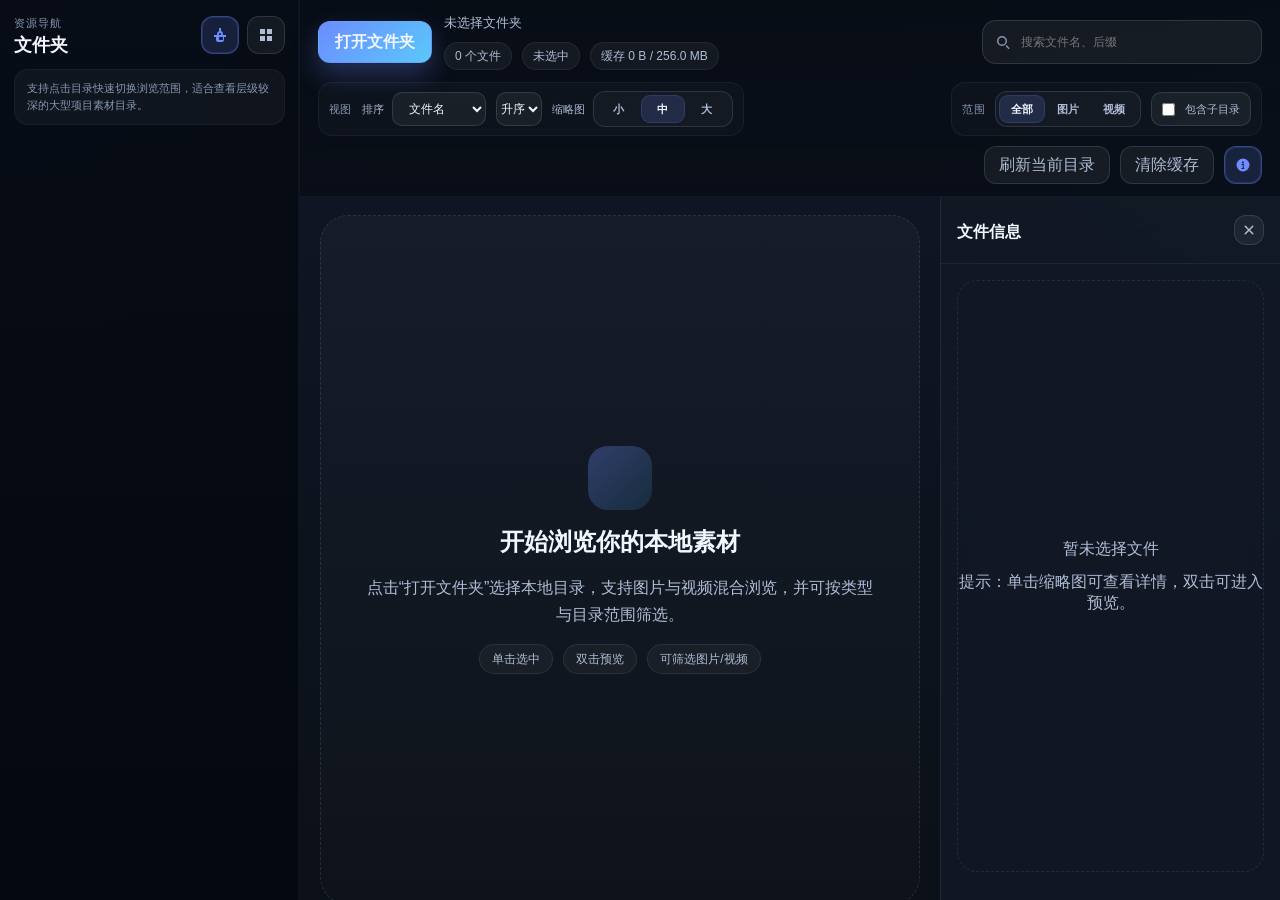
==== index.html @ 0aaeb7b2 "Initial commit: Gallery Viewer - Local media browser A browser-based local gallery viewer for images" ====
<!doctype html>
<html lang="zh-CN">
  <head>
    <meta charset="UTF-8" />
    <meta name="viewport" content="width=device-width, initial-scale=1.0" />
    <title>相册浏览器</title>
    <link rel="stylesheet" href="js/vendor/xgplayer/dist/index.min.css" />
    <link rel="stylesheet" href="css/style.css" />
  </head>
  <body>
    <div class="app-shell">
      <aside id="sidebar">
        <div class="sidebar-header">
          <div>
            <p class="eyebrow">资源导航</p>
            <h1 class="sidebar-title">文件夹</h1>
          </div>
          <div class="view-toggle" role="group" aria-label="目录视图">
            <button
              id="treeViewBtn"
              class="btn-icon active"
              type="button"
              title="树形视图"
              aria-label="树形视图"
            >
              <span class="icon-tree" aria-hidden="true"></span>
            </button>
            <button
              id="flatViewBtn"
              class="btn-icon"
              type="button"
              title="平铺视图"
              aria-label="平铺视图"
            >
              <span class="icon-grid" aria-hidden="true"></span>
            </button>
          </div>
        </div>
        <div class="sidebar-hint">
          支持点击目录快速切换浏览范围，适合查看层级较深的大型项目素材目录。
        </div>
        <div id="folderList"></div>
      </aside>

      <main id="main">
        <header class="topbar">
          <div class="toolbar-main">
            <button id="openBtn" class="btn-primary" type="button">
              打开文件夹
            </button>
            <div class="path-meta">
              <div id="pathDisplay" class="breadcrumb">未选择文件夹</div>
              <div class="toolbar-stats">
                <span class="stat-pill" id="fileCount">0 个文件</span>
                <span class="stat-pill" id="selectionStatus">未选中</span>
                <span class="stat-pill" id="cacheStatus" title="缩略图缓存占用"
                  >缓存 0 MB / 256 MB</span
                >
              </div>
            </div>
            <label class="search-field" for="searchInput">
              <span class="search-icon" aria-hidden="true"></span>
              <input
                type="text"
                id="searchInput"
                placeholder="搜索文件名、后缀"
              />
            </label>
          </div>

          <div id="settingsRow" class="toolbar-settings">
            <div class="settings-group">
              <span class="group-label">视图</span>
              <label class="field-inline"
                >排序
                <select id="sortSelect">
                  <option value="name">文件名</option>
                  <option value="date">修改日期</option>
                  <option value="size">文件大小</option>
                  <option value="type">文件类型</option>
                </select>
              </label>
              <select id="sortOrder" aria-label="排序方向">
                <option value="asc">升序</option>
                <option value="desc">降序</option>
              </select>
              <div class="field-inline">
                <span>缩略图</span>
                <div
                  class="segmented"
                  id="thumbPresetGroup"
                  role="group"
                  aria-label="缩略图大小"
                >
                  <button
                    type="button"
                    class="segmented-btn"
                    data-thumb-preset="small"
                  >
                    小
                  </button>
                  <button
                    type="button"
                    class="segmented-btn active"
                    data-thumb-preset="medium"
                  >
                    中
                  </button>
                  <button
                    type="button"
                    class="segmented-btn"
                    data-thumb-preset="large"
                  >
                    大
                  </button>
                </div>
              </div>
            </div>

            <div class="settings-group">
              <span class="group-label">范围</span>
              <div
                class="segmented"
                id="typeFilterGroup"
                role="group"
                aria-label="媒体类型"
              >
                <button
                  type="button"
                  class="segmented-btn active"
                  data-type-filter="all"
                >
                  全部
                </button>
                <button
                  type="button"
                  class="segmented-btn"
                  data-type-filter="image"
                >
                  图片
                </button>
                <button
                  type="button"
                  class="segmented-btn"
                  data-type-filter="video"
                >
                  视频
                </button>
              </div>
              <label class="toggle-field" for="includeSubfolders">
                <input type="checkbox" id="includeSubfolders" />
                <span>包含子目录</span>
              </label>
            </div>

            <div class="settings-actions">
              <button id="refreshFolderBtn" class="btn-secondary" type="button">
                刷新当前目录
              </button>
              <button id="clearCacheBtn" class="btn-secondary" type="button">
                清除缓存
              </button>
              <button
                id="toggleDetailBtn"
                class="btn-icon active"
                type="button"
                title="显示文件详情"
                aria-label="显示文件详情"
              >
                <span class="icon-info" aria-hidden="true"></span>
              </button>
            </div>
          </div>
        </header>

        <section id="contentArea">
          <div id="galleryWrap">
            <div id="emptyState">
              <div class="empty-icon" aria-hidden="true"></div>
              <h2>开始浏览你的本地素材</h2>
              <p>
                点击“打开文件夹”选择本地目录，支持图片与视频混合浏览，并可按类型与目录范围筛选。
              </p>
              <div class="empty-tips">
                <span class="tip-chip">单击选中</span>
                <span class="tip-chip">双击预览</span>
                <span class="tip-chip">可筛选图片/视频</span>
              </div>
            </div>
            <div id="gallery"></div>
          </div>

          <aside id="detailPanel" class="open">
            <div class="detail-header">
              <div>
                <span class="detail-title">文件信息</span>
              </div>
              <button
                id="detailCloseBtn"
                class="btn-icon btn-icon-sm"
                type="button"
                aria-label="关闭详情面板"
              >
                <span class="icon-close" aria-hidden="true"></span>
              </button>
            </div>
            <div id="detailContent"></div>
          </aside>
        </section>
      </main>
    </div>

    <div id="modal">
      <button
        class="modal-close"
        id="modalClose"
        type="button"
        aria-label="关闭预览"
      >
        <span class="icon-close" aria-hidden="true"></span>
      </button>
      <button
        class="modal-nav"
        id="modalPrev"
        type="button"
        aria-label="上一项"
      >
        <span class="icon-arrow-left" aria-hidden="true"></span>
      </button>
      <button
        class="modal-nav"
        id="modalNext"
        type="button"
        aria-label="下一项"
      >
        <span class="icon-arrow-right" aria-hidden="true"></span>
      </button>
      <img id="modalMedia" alt="" />
      <div id="modalVideo" class="xgplayer-host"></div>
      <div class="modal-info" id="modalInfo"></div>
    </div>

    <div id="loadingOverlay">
      <div class="loading-spinner"></div>
      <span id="loadingLabel">正在加载文件...</span>
    </div>
    <div id="toast"></div>

    <script src="js/vendor/exif.js"></script>
    <script src="js/vendor/xgplayer/dist/index.min.js"></script>
    <script src="js/app.js"></script>
  </body>
</html>
---- js/vendor/xgplayer/dist/index.min.css ----
@charset "UTF-8";.xgplayer-fullscreen-parent{position:fixed;left:0;top:0;width:100%;height:100%;z-index:9999}.xgplayer-fullscreen-parent .xgplayer.xgplayer-is-cssfullscreen,.xgplayer-fullscreen-parent .xgplayer.xgplayer-is-fullscreen{z-index:10;position:absolute}.xgplayer-rotate-parent{position:fixed;top:0;left:100%;bottom:0;right:0;width:100vh;height:100vw;z-index:9999;transform-origin:top left;transform:rotate(90deg)}.xgplayer-rotate-parent .xgplayer.xgplayer-rotate-fullscreen{position:absolute;top:0;left:0;z-index:10;margin:0;padding:0;width:100%;height:100%;transform:rotate(0)}.xgplayer-rotate-parent .xgplayer-mobile video{z-index:-1}.xgplayer{position:relative;width:100%;height:100%;overflow:hidden;font-family:PingFang SC,Helvetica Neue,Helvetica,STHeiTi,Microsoft YaHei,WenQuanYi Micro Hei,sans-serif;font-size:14px;font-weight:400;background:#000;-webkit-font-smoothing:antialiased;-moz-osx-font-smoothing:grayscale;-webkit-touch-callout:none;-webkit-user-select:none;-moz-user-select:none;-ms-user-select:none;user-select:none;cursor:pointer}.xgplayer *{margin:0;padding:0;border:0;vertical-align:baseline;white-space:normal;word-wrap:normal;overflow-wrap:normal}.xgplayer ul,.xgplayer li{list-style:none}.xgplayer .xgplayer-none{display:none}.xgplayer.xgplayer-is-fullscreen{position:fixed;top:0;left:0;width:100%;height:100%;margin:0;padding:0;z-index:9999}.xgplayer.xgplayer-is-cssfullscreen{position:fixed;left:0;top:0;width:100%;height:100%;z-index:9999}.xgplayer.xgplayer-rotate-fullscreen{position:fixed;top:0;left:100%;bottom:0;right:0;width:100vh;height:100vw;transform-origin:top left;transform:rotate(90deg);z-index:9999}.xgplayer.xgplayer-rotate-fullscreen.xgplayer-mobile video{z-index:-1}.xgplayer xg-video-container.xg-video-container{position:absolute;top:0;bottom:48px;display:block;width:100%}.xgplayer video{position:absolute;top:0;left:0;width:100%;height:100%;outline:none}.xgplayer[data-xgfill=contain] video{-o-object-fit:contain;object-fit:contain}.xgplayer[data-xgfill=cover] video{-o-object-fit:cover;object-fit:cover}.xgplayer[data-xgfill=fill] video{-o-object-fit:fill;object-fit:fill}.xgplayer .xg-pos{left:10px;right:10px}.xgplayer .xg-margin{margin-left:16px;margin-right:16px}.xgplayer .xg-bottom{bottom:0}.xgplayer .btn-text{position:relative;top:50%;height:24px;font-size:13px;text-align:center}.xgplayer .btn-text span{display:inline-block;min-width:52px;height:24px;line-height:24px;background:rgba(0,0,0,.38);border-radius:12px}.xgplayer xg-icon{position:relative;box-sizing:border-box;height:40px;margin-left:16px;margin-right:16px;cursor:pointer;color:#fffc;fill:#fff}.xgplayer xg-icon.xg-icon-disable{cursor:not-allowed}.xgplayer xg-icon .xg-tips{top:-30px;left:50%;transform:translate(-50%)}.xgplayer xg-icon:active .xg-tips,.xgplayer xg-icon:hover .xg-tips{display:block}.xgplayer xg-icon:active .xg-tips.hide,.xgplayer xg-icon:hover .xg-tips.hide{display:none}.xgplayer xg-icon .xgplayer-icon{position:relative;top:50%;transform:translateY(-50%);cursor:pointer}.xgplayer xg-icon .xg-icon-disable{cursor:not-allowed}.xgplayer xg-icon .xg-img{width:100%}.xgplayer xg-icon svg,.xgplayer xg-icon img{height:100%;display:block}.xgplayer xg-bar{display:block}.xgplayer.xgplayer-inactive xg-bar,.xgplayer.xgplayer-mini xg-bar{display:none}.xgplayer.xgplayer-inactive .xg-top-bar{display:flex}.xgplayer.xgplayer-inactive .xg-top-bar.top-bar-autohide{display:none}.xgplayer .xg-top-bar{position:absolute;z-index:10;top:0;padding:0 16px;display:flex;height:50px}.xgplayer .xg-top-bar xg-icon{position:relative;top:10px;left:0;width:34px;margin-top:0}.xgplayer .xg-top-bar xg-icon:first-child{margin-left:0}.xgplayer .xg-left-bar,.xgplayer .xg-right-bar{position:absolute;z-index:9;top:50px;bottom:50px;width:50px}.xgplayer .xg-left-bar{left:0}.xgplayer .xg-right-bar{right:0}.xgplayer .xg-tips{display:none;position:absolute;padding:4px 6px;background:rgba(0,0,0,.54);border-radius:4px;font-size:12px;color:#fff;text-align:center;white-space:nowrap;opacity:.85}.xgplayer .xg-margin{left:0px;right:0px}.xgplayer-mobile{-webkit-tap-highlight-color:rgba(0,0,0,0)}.xgplayer-mobile *{text-decoration:none;-webkit-tap-highlight-color:rgba(0,0,0,0)}.xgplayer-mobile.xgplayer-rotate-fullscreen .xg-top-bar,.xgplayer-mobile.xgplayer-rotate-fullscreen .xg-pos{left:6%;right:6%}.xgplayer-mobile xg-icon:hover .xg-tips{display:none}.xg-list-slide-scroll::-webkit-scrollbar-track{background-color:transparent;display:none}.xg-list-slide-scroll:hover::-webkit-scrollbar-track{display:block}.xg-list-slide-scroll::-webkit-scrollbar{-webkit-appearance:none;appearance:none;background:rgba(0,0,0,0);height:4px;width:4px}.xg-list-slide-scroll::-webkit-scrollbar-corner{background:transparent;display:none}.xg-list-slide-scroll::-webkit-scrollbar-thumb{background:hsla(0,0%,100%,.5);border-radius:3px;display:none;width:4px}.xg-list-slide-scroll:hover::-webkit-scrollbar-thumb{display:block}@media only screen and (max-width: 480px){.xgplayer-mobile xg-icon{margin-right:10px;margin-left:10px}.xgplayer-mobile .xg-top-bar{left:10px;right:10px}}@media screen and (orientation: portrait){.xgplayer-mobile.xgplayer-is-fullscreen .xgplayer-controls,.xgplayer-mobile.xgplayer-is-cssfullscreen .xgplayer-controls{bottom:34px;bottom:constant(safe-area-inset-bottom);bottom:env(safe-area-inset-bottom)}.xgplayer-mobile.xgplayer-is-fullscreen .xg-top-bar,.xgplayer-mobile.xgplayer-is-cssfullscreen .xg-top-bar{top:34px;top:constant(safe-area-inset-top);top:env(safe-area-inset-top)}}@media only screen and (orientation: landscape){.xgplayer-mobile.xgplayer-is-fullscreen .xg-top-bar,.xgplayer-mobile.xgplayer-is-fullscreen .xg-pos{left:6%;right:6%}.xgplayer-mobile.xgplayer-rotate-fullscreen{left:0;width:100vw;height:100vh;transform:rotate(0)}}.xgplayer .xgplayer-screen-container{display:block;width:100%}.xgplayer .xg-options-icon{display:none;cursor:pointer}.xgplayer .xg-options-icon.show{display:block}@keyframes xg_right_options_active{0%{transform:translate(50%)}to{transform:translate(-50%)}}@keyframes xg_right_options_hide{0%{transform:translate(-50%)}to{transform:translate(50%)}}@keyframes xg_left_options_active{0%{transform:translate(-50%)}to{transform:translate(50%)}}@keyframes xg_left_options_hide{0%{transform:translate(50%)}to{transform:translate(-50%)}}.xgplayer .xg-options-list{display:none;position:absolute;z-index:5;width:78px;right:50%;bottom:100%;background:rgba(0,0,0,.54);border-radius:1px;transform:translate(50%);cursor:pointer;overflow:auto;height:0;opacity:.85;font-size:14px;color:#fffc}.xgplayer .xg-options-list li{height:20px;line-height:20px;position:relative;padding:4px 0;text-align:center;color:#fffc}.xgplayer .xg-options-list li:hover,.xgplayer .xg-options-list li.selected{color:red;opacity:1}.xgplayer .xg-options-list li:nth-child(1){position:relative;margin-top:12px}.xgplayer .xg-options-list li:last-child{position:relative;margin-bottom:12px}.xgplayer .xg-options-list:hover{opacity:1}.xgplayer .xg-options-list.active{display:block;height:auto}.xgplayer .xg-options-list.xg-side-list{width:20%;height:100%;bottom:0;background:rgba(0,0,0,.9);display:flex;flex-direction:column;box-sizing:border-box}.xgplayer .xg-options-list.xg-side-list li{flex:1;width:100%;padding:0;position:relative}.xgplayer .xg-options-list.xg-side-list li span{display:block;position:relative;top:50%;transform:translateY(-50%);pointer-events:none}.xgplayer .xg-options-list.xg-side-list li:nth-child(1){margin-top:20px}.xgplayer .xg-options-list.xg-side-list li:last-child{margin-bottom:20px}.xgplayer .xg-options-list.xg-right-side{right:-10.5%}.xgplayer .xg-options-list.xg-right-side.active{height:100%;animation:xg_right_options_active .2s ease-out forwards}.xgplayer .xg-options-list.xg-right-side.hide{height:100%;animation:xg_right_options_hide .2s ease-in forwards}.xgplayer .xg-options-list.xg-left-side{left:-10.5%;transform:translate(-50%)}.xgplayer .xg-options-list.xg-left-side.active{height:100%;animation:xg_left_options_active .2s ease-out forwards}.xgplayer .xg-options-list.xg-left-side.hide{height:100%;animation:xg_left_options_hide .2s ease-in forwards}@media only screen and (max-width: 480px){.xgplayer-mobile .xg-options-icon.portrait{display:none}.xgplayer-mobile .xg-options-list li:hover{color:#fffc}.xgplayer-mobile .xg-options-list li.selected{color:red}}.xgplayer xg-thumbnail{display:block}.xgplayer.not-allow-autoplay .xgplayer-controls,.xgplayer.xgplayer-nostart .xgplayer-controls,.xgplayer.xgplayer-inactive .controls-autohide{pointer-events:none;visibility:hidden;cursor:default;opacity:0}.xgplayer.not-allow-autoplay .xgplayer-controls-initshow,.xgplayer.xgplayer-nostart .xgplayer-controls-initshow{pointer-events:auto;visibility:visible;opacity:1}.xgplayer .xgplayer-controls{display:block;position:absolute;visibility:visible;height:48px;left:0;right:0;bottom:0;opacity:1;z-index:10;background-image:linear-gradient(180deg,transparent,rgba(0,0,0,.37),rgba(0,0,0,.75),rgba(0,0,0,.75));transition:opacity .5s ease,visibility .5s ease}.xgplayer .xgplayer-controls.show{display:block;opacity:1;visibility:visible;pointer-events:auto}.xgplayer .xg-inner-controls{position:absolute;height:40px;bottom:0;justify-content:space-between;display:flex}.xgplayer .xg-left-grid,.xgplayer .xg-right-grid{position:relative;display:flex;flex-wrap:wrap;flex-shrink:1;height:100%;z-index:1}.xgplayer .xg-right-grid{flex-direction:row-reverse}.xgplayer .xg-right-grid>:first-child{margin-right:0}.xgplayer .xg-right-grid xg-icon{margin-left:0}.xgplayer .xg-left-grid>:first-child{margin-left:0}.xgplayer .xg-left-grid xg-icon{margin-right:0}.xgplayer .xg-center-grid{display:block;position:absolute;left:0;right:0;outline:none;top:-20px;padding:5px 0;text-align:center}.xgplayer .flex-controls .xg-inner-controls{justify-content:space-around;display:flex;bottom:8px}.xgplayer .flex-controls .xg-center-grid{display:flex;flex:1;position:relative;top:0;height:100%;justify-content:space-between;align-items:center;left:0;right:0;padding:0 16px}.xgplayer.xgplayer-mobile .xg-center-grid{z-index:2}.xgplayer.xgplayer-mobile .flex-controls .xg-center-grid{padding:0 8px}.xgplayer .bottom-controls .xg-center-grid{top:20px;padding:0}.xgplayer .bottom-controls .xg-left-grid,.xgplayer .bottom-controls .xg-right-grid{bottom:10px}.xgplayer .mini-controls{background-image:none}.xgplayer .mini-controls .xg-inner-controls{bottom:0;left:0;right:0}.xgplayer .mini-controls .xg-center-grid{bottom:-28px;top:auto;padding:0}.xgplayer .mini-controls .xg-left-grid,.xgplayer .mini-controls .xg-right-grid{display:none}.xgplayer .controls-follow{bottom:70px;transition:bottom .3s ease}.xgplayer.flex-controls .controls-follow{bottom:45px}.xgplayer.xgplayer-inactive .controls-follow,.xgplayer.no-controls .controls-follow,.xgplayer.mini-controls .controls-follow{bottom:10px}.xgplayer .xgplayer-cssfullscreen .xg-get-cssfull{display:block}.xgplayer .xgplayer-cssfullscreen .xg-exit-cssfull,.xgplayer .xgplayer-cssfullscreen[data-state=full] .xg-get-cssfull{display:none}.xgplayer .xgplayer-cssfullscreen[data-state=full] .xg-exit-cssfull{display:block}.xgplayer .xgplayer-fullscreen .xg-exit-fullscreen{display:none}.xgplayer .xgplayer-fullscreen .xg-get-fullscreen,.xgplayer .xgplayer-fullscreen[data-state=full] .xg-exit-fullscreen{display:block}.xgplayer .xgplayer-fullscreen[data-state=full] .xg-get-fullscreen{display:none}.xgplayer .xg-top-bar .xgplayer-back{position:relative;left:0;top:16px;width:34px;height:40px;display:none}.xgplayer .xg-top-bar .xgplayer-back.show{display:block}.xgplayer .xgplayer-play .xg-icon-play{display:none}.xgplayer .xgplayer-play .xg-icon-pause,.xgplayer .xgplayer-play[data-state=pause] .xg-icon-play{display:block}.xgplayer .xgplayer-play[data-state=pause] .xg-icon-pause{display:none}.xgplayer .xgplayer-progress{display:flex;align-items:center;position:relative;min-width:10px;height:20px;left:0;right:0;top:0;outline:none;flex:1;cursor:pointer}.xgplayer .xgplayer-progress-outer{position:relative;width:100%;height:2px;border-radius:3px;cursor:pointer}.xgplayer .progress-list{display:flex;height:100%;width:100%;border-radius:inherit}.xgplayer .xgplayer-progress-inner{position:relative;flex:1;height:100%;background:rgba(255,255,255,.3);transition:height .2s ease-in,opacity .2s ease-out;border-radius:inherit;margin-right:2px;pointer-events:none}.xgplayer .xgplayer-progress-inner:last-child,.xgplayer .xgplayer-progress-inner:only-child{margin-right:0}.xgplayer .inner-focus-point{background:#fff;position:relative}.xgplayer .inner-focus-point:before,.xgplayer .inner-focus-point:after{position:absolute;top:0;content:" ";display:block;width:2px;height:300%;top:50%;z-index:1;transform:translateY(-50%);border-radius:3px;background:#fff}.xgplayer .inner-focus-point:before{left:0}.xgplayer .inner-focus-point:after{right:0}.xgplayer .xgplayer-progress-cache,.xgplayer .xgplayer-progress-played{display:block;height:100%;width:0;position:absolute;top:0;left:0;border-radius:inherit}.xgplayer .xgplayer-progress-played{background:linear-gradient(-90deg,#FA1F41 0%,#E31106 100%)}.xgplayer .xgplayer-progress-cache{background:rgba(255,255,255,.5)}.xgplayer .xgplayer-progress-btn{display:block;background:rgba(255,94,94,.304093);border:.5px solid rgba(255,94,94,.056545);box-shadow:0 0 1px #ff000062;width:20px;height:20px;border-radius:30px;left:0;top:50%;position:absolute;z-index:1;transform:translate(-50%,-50%);box-sizing:border-box;pointer-events:none}.xgplayer .xgplayer-progress-btn:before{content:" ";display:block;position:relative;width:12px;height:12px;left:50%;top:50%;transform:translate(-50%,-50%);border-radius:30px;background:#FFFFFF}.xgplayer .xgplayer-progress-btn.active{border:4px solid rgba(255,94,94,.064057)}.xgplayer .xgplayer-progress-btn.active:before{box-shadow:0 0 3px #f85959b0}.xgplayer .xgplayer-progress-dot{display:inline-block;position:absolute;height:100%;width:5px;top:0px;background:white;border-radius:6px;z-index:16}.xgplayer .xgplayer-progress-dot .xgplayer-progress-tip{position:absolute;left:25%;top:-40px;height:auto;line-height:30px;width:auto;transform:scale(.8) translate(-50%);background:rgba(0,0,0,.3);border-radius:6px;border:1px solid rgba(0,0,0,.8);cursor:default;white-space:nowrap;display:none}.xgplayer .xgplayer-progress-dot:hover .xgplayer-progress-tip{display:block}.xgplayer .flex-controls .xgplayer-progress{transform:translateY(0)}.xgplayer.xgplayer-pc .xgplayer-progress-btn{transform:translate(-50%,-50%) scale(0)}.xgplayer.xgplayer-pc .xgplayer-progress-outer{height:3px}.xgplayer.xgplayer-pc .xgplayer-progress-inner{margin-right:4px}.xgplayer.xgplayer-pc .xgplayer-progress-inner:last-child,.xgplayer.xgplayer-pc .xgplayer-progress-inner:only-child{margin-right:0}.xgplayer.xgplayer-pc .inner-focus-point:before,.xgplayer.xgplayer-pc .inner-focus-point:after{width:3px}.xgplayer.xgplayer-pc .inner-focus-highlight{background:rgba(255,255,255,.8)}.xgplayer.xgplayer-pc .xgplayer-progress.active .xgplayer-progress-outer{height:6px;margin-bottom:3px;transition:height .3s ease,margin-bottom .3s ease}.xgplayer.xgplayer-pc .xgplayer-progress.active .xgplayer-progress-btn{transform:translate(-50%,-50%) scale(1)}.xgplayer.xgplayer-pc .xgplayer-progress.active .inner-focus-point:before,.xgplayer.xgplayer-pc .xgplayer-progress.active .inner-focus-point:after{width:6px}.xgplayer .xgplayer-progress-bottom .xgplayer-progress-outer{top:9px}.xgplayer .xgplayer-progress-bottom .xgplayer-progress-btn:before{height:6px;width:6px}.xgplayer.xgplayer-mobile .xgplayer-progress-bottom .xgplayer-progress-outer{height:4px}@media (prefers-color-scheme: dark){.xgplayer .xgplayer-progress .xgplayer-progress-inner{background-color:#ffffff4d}.xgplayer .xgplayer-progress .inner-focus-highlight{background:rgba(255,255,255,.8)}.xgplayer .xgplayer-progress .xgplayer-progress-btn{background:rgba(255,94,94,.304093);border:.5px solid rgba(255,94,94,.056545);box-shadow:0 0 1px #ff000062}.xgplayer .xgplayer-progress .xgplayer-progress-btn:before{background-color:#fff}.xgplayer .xgplayer-progress .xgplayer-progress-played{background-color:linear-gradient(-90deg,#FA1F41 0%,#E31106 100%)}.xgplayer .xgplayer-progress .xgplayer-progress-cache{background-color:#ffffff80}}.xg-mini-progress{display:none;position:absolute;height:2px;left:0;right:0;bottom:0px;pointer-events:none}.xg-mini-progress xg-mini-progress-played,.xg-mini-progress xg-mini-progress-cache{height:100%;width:0;position:absolute;top:0;left:0;border-radius:inherit}.xg-mini-progress xg-mini-progress-played{background:linear-gradient(-90deg,#FA1F41 0%,#E31106 100%)}.xg-mini-progress xg-mini-progress-cache{background:rgba(255,255,255,.5)}.xg-mini-progress-show,.xgplayer-inactive .xg-mini-progress,.xgplayer-mini .xg-mini-progress{display:block}.xgplayer .xgplayer-time{pointer-events:none;min-width:40px;font-size:14px;font-family:PingFangSC-Semibold;color:#fff;text-align:center;display:inline-block;line-height:40px}.xgplayer .xgplayer-time span{display:inline-block;line-height:40px;height:40px}.xgplayer .xgplayer-time span .time-min-width{text-align:center;min-width:2ch}.xgplayer .xgplayer-time span .time-min-width:first-child{text-align:right}.xgplayer .xgplayer-time span .time-min-width:last-child{text-align:left}.xgplayer .xgplayer-time .time-duration{color:#ffffff80}.xgplayer .xgplayer-time .time-live-tag{display:none}.xgplayer .xgplayer-time.xg-time-left{margin-left:0}.xgplayer .xgplayer-time.xg-time-right{margin-right:0}.xgplayer.xgplayer-mobile .xgplayer-time{min-width:30px;font-size:12px}.xgplayer.xgplayer-mobile .xgplayer-time.xg-time-left{margin-right:8px}.xgplayer.xgplayer-mobile .xgplayer-time.xg-time-right{margin-left:8px}.xgplayer .xgplayer-volume.slide-show .xgplayer-slider{display:block}.xgplayer .xgplayer-slider{display:none;position:absolute;width:28px;height:92px;background:rgba(0,0,0,.54);border-radius:1px;bottom:40px;outline:none}.xgplayer .xgplayer-slider:after{content:" ";display:block;height:15px;width:28px;position:absolute;bottom:-15px;left:0;z-index:20;cursor:initial}.xgplayer .xgplayer-value-label{position:absolute;left:0;right:0;bottom:100%;padding:5px 0 0;font-size:12px;background-color:#0000008a;color:#fff;text-align:center}.xgplayer .xgplayer-bar,.xgplayer .xgplayer-drag{display:block;position:absolute;bottom:6px;left:12px;background:rgba(255,255,255,.3);border-radius:100px;width:4px;height:76px;outline:none;cursor:pointer}.xgplayer .xgplayer-drag{bottom:0;left:0;background:#FA1F41;max-height:76px}.xgplayer .xgplayer-drag:after{content:" ";display:inline-block;width:8px;height:8px;background:#fff;box-shadow:0 0 5px #00000042;position:absolute;border-radius:50%;left:-2px;top:-4px}.xgplayer .xgplayer-volume[data-state=normal] .xg-volume{display:block}.xgplayer .xgplayer-volume[data-state=normal] .xg-volume-small,.xgplayer .xgplayer-volume[data-state=normal] .xg-volume-mute,.xgplayer .xgplayer-volume[data-state=small] .xg-volume{display:none}.xgplayer .xgplayer-volume[data-state=small] .xg-volume-small{display:block}.xgplayer .xgplayer-volume[data-state=small] .xg-volume-mute,.xgplayer .xgplayer-volume[data-state=mute] .xg-volume,.xgplayer .xgplayer-volume[data-state=mute] .xg-volume-small{display:none}.xgplayer .xgplayer-volume[data-state=mute] .xg-volume-mute{display:block}.xgplayer.xgplayer-mobile .xgplayer-volume .xgplayer-slider,.xgplayer-replay{display:none}.xgplayer .xgplayer-replay{display:none;position:absolute;left:50%;top:50%;width:100px;height:100px;justify-content:center;align-items:center;flex-direction:column;z-index:5;transform:translate(-50%,-50%);cursor:pointer}.xgplayer .xgplayer-replay .xgplayer-replay-txt{display:inline-block;font-size:14px;color:#fff;line-height:34px;text-align:center}.xgplayer.xgplayer-mobile .xgplayer-replay-svg{width:50px;height:50px}.xgplayer.xgplayer-mobile .xgplayer-replay-txt{line-height:24px;font-size:12px}.xgplayer .xgplayer-poster{display:block;opacity:1;visibility:visible;position:absolute;left:0;top:0;width:100%;height:100%;background-position:center center;background-size:100% auto;background-repeat:no-repeat;transition:opacity .3s ease,visibility .3s ease;pointer-events:none}.xgplayer .xgplayer-poster.hide,.xgplayer.xgplayer-playing .xgplayer-poster{opacity:0;visibility:hidden}.xgplayer.xgplayer-playing .xg-not-hidden,.xgplayer.xgplayer-is-enter .xgplayer-poster.xg-showplay,.xgplayer.xgplayer-playing .xgplayer-poster.xg-showplay,.xgplayer.xgplayer-nostart .xgplayer-poster,.xgplayer.xgplayer-ended .xgplayer-poster,.xgplayer.not-allow-autoplay .xgplayer-poster{opacity:1;visibility:visible}.xgplayer.xgplayer-nostart .xgplayer-poster.hide,.xgplayer.xgplayer-ended .xgplayer-poster.hide,.xgplayer.not-allow-autoplay .xgplayer-poster.hide{opacity:0;visibility:hidden}@keyframes playPause{0%{transform:scale(1);opacity:1}99%{transform:scale(1.3);opacity:0}to{transform:scale(1);opacity:0}}.xgplayer xg-start-inner{display:block;width:100%;height:100%;overflow:hidden;border-radius:50%;background:rgba(0,0,0,.38)}.xgplayer .xgplayer-start{width:70px;height:70px;position:absolute;left:50%;top:50%;z-index:5;transform:translate(-50%,-50%);cursor:pointer}.xgplayer .xgplayer-start svg{width:100%;height:100%}.xgplayer .xgplayer-start.hide,.xgplayer .xgplayer-start.focus-hide{display:none;pointer-events:none}.xgplayer .xgplayer-start:hover{opacity:.85}.xgplayer .xgplayer-start .xg-icon-play{display:block}.xgplayer .xgplayer-start .xg-icon-pause,.xgplayer .xgplayer-start[data-state=pause] .xg-icon-play{display:none}.xgplayer .xgplayer-start[data-state=pause] .xg-icon-pause,.xgplayer .xgplayer-start.interact{display:block}.xgplayer .xgplayer-start.interact xg-start-inner{animation:playPause .4s .1s ease-out forwards}.xgplayer .xgplayer-start.show{display:block}.xgplayer.xgplayer-mobile xg-start-inner{background:initial;border-radius:0}.xgplayer.xgplayer-mobile .xgplayer-start{height:50px;width:50px}.xgplayer.xgplayer-mobile .xgplayer-start:hover{opacity:1}.xgplayer.xgplayer-inactive .xgplayer-start.auto-hide,.xgplayer.xgplayer-is-enter .xgplayer-start.auto-hide,.xgplayer.xgplayer-isloading.xgplayer-playing .xgplayer-start,.xgplayer.xgplayer-is-enter .xgplayer-start,.xgplayer.xgplayer-is-error .xgplayer-start,.xgplayer.xgplayer-is-enter .xgplayer-start.show,.xgplayer.xgplayer-is-error .xgplayer-start.show{display:none}.xgplayer-enter{display:none;position:absolute;left:0;top:0;width:100%;height:100%;background:rgba(0,0,0,.8);z-index:5;pointer-events:none}.xgplayer-enter .show{display:block}.xgplayer-enter .xgplayer-enter-spinner{display:block;position:absolute;z-index:1;left:50%;top:50%;height:100px;width:100px;transform:translate(-50%,-50%)}.xgplayer-enter .xgplayer-enter-spinner div{width:6%;height:13%;background-color:#ffffffb3;position:absolute;left:45%;top:45%;opacity:0;border-radius:30px;animation:fade 1s linear infinite}.xgplayer-enter .xgplayer-enter-spinner div.xgplayer-enter-bar1{transform:rotate(0) translateY(-140%);animation-delay:-0s}.xgplayer-enter .xgplayer-enter-spinner div.xgplayer-enter-bar2{transform:rotate(30deg) translateY(-140%);animation-delay:-.9163s}.xgplayer-enter .xgplayer-enter-spinner div.xgplayer-enter-bar3{transform:rotate(60deg) translateY(-140%);animation-delay:-.833s}.xgplayer-enter .xgplayer-enter-spinner div.xgplayer-enter-bar4{transform:rotate(90deg) translateY(-140%);animation-delay:-.7497s}.xgplayer-enter .xgplayer-enter-spinner div.xgplayer-enter-bar5{transform:rotate(120deg) translateY(-140%);animation-delay:-.6664s}.xgplayer-enter .xgplayer-enter-spinner div.xgplayer-enter-bar6{transform:rotate(150deg) translateY(-140%);animation-delay:-.5831s}.xgplayer-enter .xgplayer-enter-spinner div.xgplayer-enter-bar7{transform:rotate(180deg) translateY(-140%);animation-delay:-.4998s}.xgplayer-enter .xgplayer-enter-spinner div.xgplayer-enter-bar8{transform:rotate(210deg) translateY(-140%);animation-delay:-.4165s}.xgplayer-enter .xgplayer-enter-spinner div.xgplayer-enter-bar9{transform:rotate(240deg) translateY(-140%);animation-delay:-.3332s}.xgplayer-enter .xgplayer-enter-spinner div.xgplayer-enter-bar10{transform:rotate(270deg) translateY(-140%);animation-delay:-.2499s}.xgplayer-enter .xgplayer-enter-spinner div.xgplayer-enter-bar11{transform:rotate(300deg) translateY(-140%);animation-delay:-.1666s}.xgplayer-enter .xgplayer-enter-spinner div.xgplayer-enter-bar12{transform:rotate(330deg) translateY(-142%);animation-delay:-.0833s}@keyframes fade{0%{opacity:1}to{opacity:.25}}.xgplayer.xgplayer-is-enter .xgplayer-enter{display:block;opacity:1;transition:opacity .3s}.xgplayer.xgplayer-nostart .xgplayer-enter{display:none}.xgplayer.xgplayer-mobile .xgplayer-enter .xgplayer-enter-spinner{width:70px;height:70px}.xg-mini-layer{display:none;position:absolute;top:0;left:0;width:100%;height:100%;z-index:11;background:linear-gradient(180deg,rgba(57,57,57,.9),rgba(57,57,57,0) 50.27%)}.xg-mini-layer .mask{pointer-events:none;position:absolute;top:0;left:0;height:100%;width:100%;background-color:#0006}.xg-mini-layer xg-mini-header{display:flex;top:0;left:0;right:40px;box-sizing:border-box;padding:10px 3px 0 8px;justify-content:space-between;color:#fff;font-size:14px;position:absolute;z-index:22}.xg-mini-layer xg-mini-header .xgplayer-pip-disableBtn{pointer-events:all}.xg-mini-layer xg-mini-header #disabledMini{display:none;position:relative}.xg-mini-layer xg-mini-header #disabledMini+label{cursor:pointer;position:relative;display:flex;align-items:center}.xg-mini-layer xg-mini-header #disabledMini+label:before{content:"";color:#ff142b;background-color:transparent;border-radius:2px;border:solid 1px #cdcdcd;width:16px;height:16px;display:inline-block;text-align:center;vertical-align:middle;line-height:16px;margin-right:7px}.xg-mini-layer xg-mini-header #disabledMini:checked+label{color:#ff142b}.xg-mini-layer xg-mini-header #disabledMini:checked+label:before{border-color:#ff142b}.xg-mini-layer xg-mini-header #disabledMini:checked+label:after{content:"";position:absolute;width:4px;height:8px;border-color:#ff142b;border-style:solid;border-width:0px 2px 2px 0px;transform:rotate(45deg);left:6px;top:5px}.xg-mini-layer xg-mini-header .xgplayer-mini-disableBtn xg-tips{position:absolute;padding:4px 6px;white-space:nowrap;bottom:-30px;right:15px;border-radius:4px;background-color:#0000008a;display:none}.xg-mini-layer xg-mini-header .xgplayer-mini-disableBtn:hover #disabledMini+label:before{border-color:#ff142b}.xg-mini-layer xg-mini-header .xgplayer-mini-disableBtn:hover #disabledMini+label{color:#ff142b}.xg-mini-layer xg-mini-header .xgplayer-mini-disableBtn:hover xg-tips{display:block}.xg-mini-layer .mini-cancel-btn{cursor:pointer;display:block;color:#fff;width:40px;height:38px;position:absolute;right:0;top:0;text-align:center;line-height:38px}.xg-mini-layer .play-icon{cursor:pointer;height:48px;width:48px;position:absolute;background:rgba(0,0,0,.54);border-radius:24px;top:50%;left:50%;margin:-24px 0 0 -24px}.xg-mini-layer .play-icon svg,.xg-mini-layer .play-icon img{width:50px;height:50px;fill:#faf7f7}.xg-mini-layer .xg-icon-play{display:none}.xg-mini-layer .xg-icon-pause,.xg-mini-layer[data-state=pause] .xg-icon-play{display:block}.xg-mini-layer[data-state=pause] .xg-icon-pause{display:none}.xgplayer-miniicon{position:relative;outline:none;display:block}.xgplayer-miniicon .name{text-align:center;font-size:13px;line-height:20px;height:20px;color:#fffc;line-height:40px}.xgplayer-miniicon .name span{font-size:13px;width:60px;height:20px;line-height:20px;background:rgba(0,0,0,.38);border-radius:10px;display:inline-block;vertical-align:middle}.xgplayer-mini{position:fixed;width:320px;height:180px;z-index:91;box-shadow:0 4px 7px 2px #0003}.xgplayer-mini:hover{cursor:move}.xgplayer-mini:hover .xg-mini-layer{display:block}.xgplayer-mini.xgplayer-ended .xg-mini-layer{display:none}.xgplayer-mobile .xg-mini-layer .play-icon{background:none;border-radius:initial}.xgplayer.xgplayer-inactive{cursor:none}.xgplayer xg-thumbnail{display:block}.xgplayer xg-trigger{-webkit-user-select:none;-moz-user-select:none;-ms-user-select:none;user-select:none;position:absolute;top:0;left:0;height:100%;width:100%}.xgplayer xg-trigger .time-preview{display:none;position:absolute;width:200px;margin:0 auto;padding:0 20px 30px;top:50%;left:50%;transform:translate(-50%,-50%);color:#fff;text-shadow:0 0 1px rgba(0,0,0,.54);font-size:18px;text-align:center;pointer-events:none}.xgplayer xg-trigger .time-preview span{line-height:24px}.xgplayer xg-trigger .time-preview .xg-cur{color:red}.xgplayer xg-trigger .time-preview .xg-separator{font-size:14px}.xgplayer xg-trigger .time-preview .xg-seek-show{transform:translate(-10px)}.xgplayer xg-trigger .time-preview .xg-seek-show.xg-back .xg-seek-pre{transform:rotate(180deg) translate(-5px)}.xgplayer xg-trigger .time-preview .xg-seek-show.hide-seek-icon .xg-seek-icon{display:none}.xgplayer xg-trigger .time-preview .xg-bar{width:96px;height:2px;margin:8px auto 0;border-radius:10px;box-sizing:content-box;background:rgba(255,255,255,.3)}.xgplayer xg-trigger .time-preview .xg-bar .xg-curbar{width:0;height:100%;background-color:red}.xgplayer xg-trigger .time-preview .xg-bar.hide{display:none}.xgplayer xg-trigger .mobile-thumbnail{position:relative;left:50%;transform:translate(-50%)}.xgplayer xg-trigger .xg-top-note{position:absolute;height:32px;width:135px;top:26px;left:50%;margin-left:-78px;background:rgba(0,0,0,.3);border-radius:100px;color:#fff}.xgplayer xg-trigger .xg-top-note span{display:block;line-height:32px;height:32px;font-size:13px;text-align:center}.xgplayer xg-trigger .xg-top-note i{color:red;margin:0 5px}.xgplayer xg-trigger .xg-playbackrate{display:none}.xgplayer xg-trigger[data-xg-action=seeking] .time-preview{display:block}.xgplayer xg-trigger[data-xg-action=playbackrate] .xg-playbackrate{display:block}.xgplayer .gradient{display:none;position:absolute;top:0;left:0;height:100%;width:100%;pointer-events:none;background-image:linear-gradient(rgba(0,0,0,.6),rgba(0,0,0,.36) 20%,rgba(0,0,0,0) 36%,rgba(0,0,0,0) 70%,rgba(0,0,0,.24) 77%,rgba(0,0,0,.36) 83%,rgba(0,0,0,.6))}.xgplayer .gradient.top{background-image:linear-gradient(rgba(0,0,0,.6),rgba(0,0,0,.36) 20%,rgba(0,0,0,0) 36%,rgba(0,0,0,0) 70%)}.xgplayer .gradient.bottom{background-image:linear-gradient(rgba(0,0,0,0) 70%,rgba(0,0,0,.24) 77%,rgba(0,0,0,.36) 83%,rgba(0,0,0,.6))}.xgplayer .gradient.none,.xgplayer-mobile .xgplayer-controls{background-image:initial}.xgplayer-mobile.xgplayer-playing .gradient{display:block}.xgplayer-mobile.xgplayer-inactive .gradient{background-image:initial}.xgplayer-mobile .xgmask{position:absolute;height:100%;z-index:10;top:0;left:0;width:100%;pointer-events:none;background-color:#0000}@media (prefers-color-scheme: dark){.xgplayer-mobile xg-trigger .time-preview{color:#fff}.xgplayer-mobile xg-trigger .time-preview span.xg-cur{color:red}.xgplayer-mobile xg-trigger .time-preview .xg-bar{background-color:#ffffff4d}.xgplayer-mobile xg-trigger .time-preview .xg-bar.xg-curbar{background-color:red}}@keyframes loadingRotate{0%{transform:rotate(0)}25%{transform:rotate(90deg)}50%{transform:rotate(180deg)}75%{transform:rotate(270deg)}to{transform:rotate(360deg)}}@keyframes loadingDashOffset{0%{stroke-dashoffset:236}to{stroke-dashoffset:0}}xg-loading-inner{display:block;height:100%;width:100%;transform-origin:center;animation:loadingRotate 1s .1s linear infinite}.xgplayer-loading{display:none;width:70px;height:70px;overflow:hidden;position:absolute;z-index:10;left:50%;top:50%;transform:translate(-50%,-50%);pointer-events:none}.xgplayer-loading svg,.xgplayer-loading img{width:100%;height:100%}.xgplayer-mobile .xgplayer-loading{width:50px;height:50px}.xgplayer-isloading .xgplayer-loading{display:block}.xgplayer-nostart .xgplayer-loading,.xgplayer-pause .xgplayer-loading,.xgplayer-is-enter .xgplayer-loading,.xgplayer-is-ended .xgplayer-loading,.xgplayer-is-error .xgplayer-loading,.xgplayer .xgplayer-pip .xg-exit-pip{display:none}.xgplayer .xgplayer-pip .xg-get-pip,.xgplayer .xgplayer-pip[data-state=pip] .xg-exit-pip{display:block}.xgplayer .xgplayer-pip[data-state=pip] .xg-get-pip{display:none}.xgplayer .xgplayer-playnext{position:relative;display:none;cursor:pointer}.xgplayer .xgplayer-playnext .xgplayer-tips .xgplayer-tip-playnext{display:block}.xgplayer .xgplayer-playnext:hover{opacity:.85}.xgplayer .xgplayer-playnext:hover .xgplayer-tips{display:block}.lang-is-en .xgplayer-playnext .xgplayer-tips{margin-left:-25px}.lang-is-jp .xgplayer-playnext .xgplayer-tips{margin-left:-38px}.xgplayer .xgplayer-download{position:relative;display:block;cursor:pointer}.lang-is-en .xgplayer-download .xgplayer-tips{margin-left:-32px}.lang-is-jp .xgplayer-download .xgplayer-tips{margin-left:-40px}.xgplayer .xgplayer-shot{display:none}.xgplayer-definition{display:none;cursor:pointer}.xgplayer .xgplayer-playbackrate{display:none;cursor:default}.xgplayer-error{background:#000;display:none;position:absolute;left:0;top:0;width:100%;height:100%;z-index:6;color:#fff;text-align:center;line-height:100%;justify-content:center;align-items:center}.xgplayer-error .xgplayer-error-refresh{color:#fa1f41;padding:0 3px;cursor:pointer}.xgplayer-error .xgplayer-error-text{line-height:18px;margin:auto 6px 20px;display:block}.xgplayer-is-error .xgplayer-error{display:flex}.xgplayer .xgplayer-prompt{display:block;pointer-events:none;position:absolute;z-index:1;padding:6px 12px 5px;opacity:0;left:10px;background:rgba(0,0,0,.5);border-radius:50px;font-size:12px;line-height:17px;text-align:center;color:#fff}.xgplayer .xgplayer-prompt.show{display:block;opacity:1;z-index:10;pointer-events:initial}.xgplayer .xgplayer-prompt.arrow{transform:translate(-50%)}.xgplayer .xgplayer-prompt.arrow:after{content:"";display:block;position:absolute;left:50%;bottom:0;width:0;height:0;border-left:6px solid transparent;border-right:6px solid transparent;border-top:8px solid rgba(0,0,0,.5);transform:translate(-50%,100%)}.xgplayer .xgplayer-prompt .highlight{display:inline-block;margin-left:6px;color:red;cursor:pointer}.xgplayer.xgplayer-is-error .xgplayer-prompt.show{display:none;opacity:1}.xgplayer .xgplayer-spot{position:absolute;top:0;left:0;height:100%;background:#fff;border-radius:12px}.xgplayer .xgplayer-spot.mini{min-width:6px;transform:translate(-50%)}.xgplayer .xgplayer-spot.active .xgplayer-spot-pop{display:block;opacity:1;pointer-events:initial}.xgplayer .xgplayer-spot-pop{display:block;opacity:0;pointer-events:none;position:absolute;left:50%;bottom:5px;padding-bottom:5px;transform:translate(-50%)}.xgplayer-mobile .xgplayer-spot{height:3px;min-width:3px;top:50%;opacity:1;transform:translateY(-50%)}.xgplayer-mobile .xgplayer-spot.mini{min-width:3px;transform:translate(-50%,-50%)}.xgplayer .xgplayer-progress.active .xgplayer-spot{opacity:1;transition:opacity .3s;visibility:visible}.xgplayer .xg-spot-info{position:absolute;left:0;bottom:100%;display:none}.xgplayer .xg-spot-info.short-line .xg-spot-line{height:6px}.xgplayer .xg-spot-info.short-line .xg-spot-content{bottom:-4px}.xgplayer .xg-spot-info.no-thumbnail .xg-spot-thumbnail{display:none}.xgplayer .xg-spot-info.no-thumbnail .xgplayer-progress-point{display:block}.xgplayer .xg-spot-info.no-timepoint .xgplayer-progress-point,.xgplayer .xg-spot-info.hide{display:none}.xgplayer .xgplayer-progress.active .xg-spot-info{display:block}.xgplayer .xgplayer-progress.active .xg-spot-info.hide{display:none}.xgplayer .xg-spot-line{position:relative;bottom:-7px;margin-left:50%;display:block;width:1px;height:41px;background-color:#fff;pointer-events:none}.xgplayer .xgplayer-progress-point{display:none;position:relative;bottom:-4px;left:50%;transform:translate(-50%);background:rgba(0,0,0,.54);font-size:11px;color:#fff;padding:4px 6px;border-radius:4px;text-align:center;opacity:.85;white-space:nowrap}.xgplayer .xg-spot-content{position:relative;bottom:-7px;color:#fff;border-radius:2px 2px 0 0}.xgplayer .xg-spot-ext-text{position:relative;bottom:-7px}.xgplayer .xg-spot-thumbnail{position:relative;background-color:#111010;pointer-events:none;border-radius:2px 2px 0 0}.xgplayer .xg-spot-time{position:absolute;bottom:2px;font-size:12px;line-height:16.8px;left:50%;transform:translate(-50%);pointer-events:none}.xgplayer .progress-thumbnail{margin:0 auto;display:block}.xgplayer .xg-spot-text{display:none;padding:5px 8px;background:rgba(0,0,0,.8);border-radius:0 0 2px 2px;pointer-events:none;box-sizing:border-box}.xgplayer .spot-inner-text{overflow:hidden;text-overflow:ellipsis;display:-webkit-box;-webkit-line-clamp:2;-webkit-box-orient:vertical;line-height:20px;font-size:12px;max-height:40px}.xgplayer .xg-spot-content.show-text .xg-spot-text{display:block}.xgplayer .product .xg-spot-text{background:#3370FF}.xgplayer .product .xg-spot-line{border-left:10px solid transparent;border-right:10px solid transparent;border-top:7px solid #3370FF;width:0;height:15px;left:-10px;background:none}.xgplayer .xgvideo-preview{position:absolute;width:100%;height:100%;top:0;left:0;opacity:0;visibility:hidden;transition:visibility .3s,opacity .3s;background-color:#000}.xgplayer .xgvideo-preview .xgvideo-thumbnail{position:relative;top:50%;left:50%;transform:translate(-50%,-50%);border-radius:0}.xgplayer .xgvideo-preview.show{opacity:1;visibility:visible}.xgplayer-dynamic-bg,.xgplayer-dynamic-bg canvas,.xgplayer-dynamic-bg xgmask,.xgplayer-dynamic-bg xgfilter{display:block;position:absolute;top:0;left:0;height:100%;width:100%;pointer-events:none}.xgplayer-dynamic-bg canvas{transform:translateZ(0)}.xgplayer-dynamic-bg xgmask{background:rgba(0,0,0,.7)}
---- css/style.css ----
:root {
  --bg-app: #0b1018;
  --bg-panel: rgba(20, 27, 39, 0.9);
  --bg-panel-strong: #192132;
  --bg-surface: #212b3f;
  --bg-surface-hover: #29354d;
  --bg-soft: rgba(255, 255, 255, 0.055);
  --bg-soft-strong: rgba(255, 255, 255, 0.11);
  --border: rgba(148, 163, 184, 0.2);
  --border-strong: rgba(148, 163, 184, 0.32);
  --text: #f2f6ff;
  --text-muted: #afbdd6;
  --text-soft: #8696b0;
  --accent: #6c8cff;
  --accent-hover: #86a0ff;
  --accent-soft: rgba(108, 140, 255, 0.16);
  --accent-ring: rgba(108, 140, 255, 0.28);
  --success-soft: rgba(74, 222, 128, 0.12);
  --shadow-soft: 0 20px 60px rgba(0, 0, 0, 0.32);
  --shadow-card: 0 18px 36px rgba(3, 5, 10, 0.24);
  --radius-xs: 8px;
  --radius-sm: 10px;
  --radius: 14px;
  --radius-lg: 18px;
  --radius-xl: 24px;
  --sidebar-w: 300px;
  --detail-w: 340px;
  --thumb-frame-h: 220px;
  --thumb-gap: 16px;
  --thumb-name-size: 13px;
  --thumb-meta-size: 11px;
  --font: -apple-system, BlinkMacSystemFont, 'Segoe UI', sans-serif;
  --easing: cubic-bezier(0.22, 1, 0.36, 1);
}

* {
  box-sizing: border-box;
  margin: 0;
  padding: 0;
}

html,
body {
  height: 100%;
}

body {
  overflow: hidden;
  font-family: var(--font);
  color: var(--text);
  background:
    radial-gradient(circle at top left, rgba(108, 140, 255, 0.13), transparent 24%),
    radial-gradient(circle at top right, rgba(56, 189, 248, 0.1), transparent 22%),
    linear-gradient(180deg, #101725 0%, #0b1018 100%);
}

button,
input,
select {
  font: inherit;
}

button {
  color: inherit;
}

.app-shell {
  height: 100%;
  display: flex;
}

.eyebrow {
  font-size: 11px;
  letter-spacing: 0.08em;
  text-transform: uppercase;
  color: var(--text-soft);
}

/* icons */
.btn-icon span,
.search-icon,
.empty-icon,
.folder-chevron,
.folder-icon,
.thumb-type-icon,
.icon-tree,
.icon-grid,
.icon-info,
.icon-close,
.icon-arrow-left,
.icon-arrow-right {
  width: 16px;
  height: 16px;
  display: inline-block;
  background: currentColor;
  mask-repeat: no-repeat;
  mask-position: center;
  mask-size: contain;
  -webkit-mask-repeat: no-repeat;
  -webkit-mask-position: center;
  -webkit-mask-size: contain;
}

.icon-tree {
  mask-image: url("data:image/svg+xml,%3Csvg xmlns='http://www.w3.org/2000/svg' viewBox='0 0 16 16'%3E%3Cpath fill='black' d='M7 1h2v3.07A3.001 3.001 0 0 1 11 7v1h3v2h-2v2.5A2.5 2.5 0 0 1 9.5 15h-3A2.5 2.5 0 0 1 4 12.5V10H2V8h3V7a3 3 0 0 1 2-2.83V1Zm2 9H7v2.5c0 .28.22.5.5.5h3c.28 0 .5-.22.5-.5V10H9ZM8 6a1 1 0 0 0-1 1v1h2V7a1 1 0 0 0-1-1Z'/%3E%3C/svg%3E");
  -webkit-mask-image: url("data:image/svg+xml,%3Csvg xmlns='http://www.w3.org/2000/svg' viewBox='0 0 16 16'%3E%3Cpath fill='black' d='M7 1h2v3.07A3.001 3.001 0 0 1 11 7v1h3v2h-2v2.5A2.5 2.5 0 0 1 9.5 15h-3A2.5 2.5 0 0 1 4 12.5V10H2V8h3V7a3 3 0 0 1 2-2.83V1Zm2 9H7v2.5c0 .28.22.5.5.5h3c.28 0 .5-.22.5-.5V10H9ZM8 6a1 1 0 0 0-1 1v1h2V7a1 1 0 0 0-1-1Z'/%3E%3C/svg%3E");
}

.icon-grid {
  mask-image: url("data:image/svg+xml,%3Csvg xmlns='http://www.w3.org/2000/svg' viewBox='0 0 16 16'%3E%3Cpath fill='black' d='M2 2h5v5H2V2Zm7 0h5v5H9V2ZM2 9h5v5H2V9Zm7 0h5v5H9V9Z'/%3E%3C/svg%3E");
  -webkit-mask-image: url("data:image/svg+xml,%3Csvg xmlns='http://www.w3.org/2000/svg' viewBox='0 0 16 16'%3E%3Cpath fill='black' d='M2 2h5v5H2V2Zm7 0h5v5H9V2ZM2 9h5v5H2V9Zm7 0h5v5H9V9Z'/%3E%3C/svg%3E");
}

.icon-info {
  mask-image: url("data:image/svg+xml,%3Csvg xmlns='http://www.w3.org/2000/svg' viewBox='0 0 16 16'%3E%3Cpath fill='black' d='M8 1.5A6.5 6.5 0 1 1 1.5 8 6.5 6.5 0 0 1 8 1.5Zm0 3a1 1 0 1 0 0 2 1 1 0 0 0 0-2Zm1.2 7.5v-1H8.8V7H6.5v1h1.3v3H6.5v1h4.7Z'/%3E%3C/svg%3E");
  -webkit-mask-image: url("data:image/svg+xml,%3Csvg xmlns='http://www.w3.org/2000/svg' viewBox='0 0 16 16'%3E%3Cpath fill='black' d='M8 1.5A6.5 6.5 0 1 1 1.5 8 6.5 6.5 0 0 1 8 1.5Zm0 3a1 1 0 1 0 0 2 1 1 0 0 0 0-2Zm1.2 7.5v-1H8.8V7H6.5v1h1.3v3H6.5v1h4.7Z'/%3E%3C/svg%3E");
}

.icon-close {
  mask-image: url("data:image/svg+xml,%3Csvg xmlns='http://www.w3.org/2000/svg' viewBox='0 0 16 16'%3E%3Cpath fill='black' d='M3.72 3.72a.75.75 0 0 1 1.06 0L8 6.94l3.22-3.22a.75.75 0 1 1 1.06 1.06L9.06 8l3.22 3.22a.75.75 0 0 1-1.06 1.06L8 9.06l-3.22 3.22a.75.75 0 0 1-1.06-1.06L6.94 8 3.72 4.78a.75.75 0 0 1 0-1.06Z'/%3E%3C/svg%3E");
  -webkit-mask-image: url("data:image/svg+xml,%3Csvg xmlns='http://www.w3.org/2000/svg' viewBox='0 0 16 16'%3E%3Cpath fill='black' d='M3.72 3.72a.75.75 0 0 1 1.06 0L8 6.94l3.22-3.22a.75.75 0 1 1 1.06 1.06L9.06 8l3.22 3.22a.75.75 0 0 1-1.06 1.06L8 9.06l-3.22 3.22a.75.75 0 0 1-1.06-1.06L6.94 8 3.72 4.78a.75.75 0 0 1 0-1.06Z'/%3E%3C/svg%3E");
}

.icon-arrow-left,
.folder-chevron {
  mask-image: url("data:image/svg+xml,%3Csvg xmlns='http://www.w3.org/2000/svg' viewBox='0 0 16 16'%3E%3Cpath fill='black' d='M9.78 3.22a.75.75 0 0 1 0 1.06L6.06 8l3.72 3.72a.75.75 0 1 1-1.06 1.06L4.47 8.53a.75.75 0 0 1 0-1.06l4.25-4.25a.75.75 0 0 1 1.06 0Z'/%3E%3C/svg%3E");
  -webkit-mask-image: url("data:image/svg+xml,%3Csvg xmlns='http://www.w3.org/2000/svg' viewBox='0 0 16 16'%3E%3Cpath fill='black' d='M9.78 3.22a.75.75 0 0 1 0 1.06L6.06 8l3.72 3.72a.75.75 0 1 1-1.06 1.06L4.47 8.53a.75.75 0 0 1 0-1.06l4.25-4.25a.75.75 0 0 1 1.06 0Z'/%3E%3C/svg%3E");
}

.icon-arrow-right {
  mask-image: url("data:image/svg+xml,%3Csvg xmlns='http://www.w3.org/2000/svg' viewBox='0 0 16 16'%3E%3Cpath fill='black' d='M6.22 12.78a.75.75 0 0 1 0-1.06L9.94 8 6.22 4.28a.75.75 0 1 1 1.06-1.06l4.25 4.25a.75.75 0 0 1 0 1.06l-4.25 4.25a.75.75 0 0 1-1.06 0Z'/%3E%3C/svg%3E");
  -webkit-mask-image: url("data:image/svg+xml,%3Csvg xmlns='http://www.w3.org/2000/svg' viewBox='0 0 16 16'%3E%3Cpath fill='black' d='M6.22 12.78a.75.75 0 0 1 0-1.06L9.94 8 6.22 4.28a.75.75 0 1 1 1.06-1.06l4.25 4.25a.75.75 0 0 1 0 1.06l-4.25 4.25a.75.75 0 0 1-1.06 0Z'/%3E%3C/svg%3E");
}

.search-icon {
  mask-image: url("data:image/svg+xml,%3Csvg xmlns='http://www.w3.org/2000/svg' viewBox='0 0 16 16'%3E%3Cpath fill='black' d='M7 2a5 5 0 1 1 0 10A5 5 0 0 1 7 2Zm0 1.5a3.5 3.5 0 1 0 0 7 3.5 3.5 0 0 0 0-7Zm4.97 7.91 2.28 2.28a.75.75 0 1 1-1.06 1.06l-2.28-2.28a.75.75 0 0 1 1.06-1.06Z'/%3E%3C/svg%3E");
  -webkit-mask-image: url("data:image/svg+xml,%3Csvg xmlns='http://www.w3.org/2000/svg' viewBox='0 0 16 16'%3E%3Cpath fill='black' d='M7 2a5 5 0 1 1 0 10A5 5 0 0 1 7 2Zm0 1.5a3.5 3.5 0 1 0 0 7 3.5 3.5 0 0 0 0-7Zm4.97 7.91 2.28 2.28a.75.75 0 1 1-1.06 1.06l-2.28-2.28a.75.75 0 0 1 1.06-1.06Z'/%3E%3C/svg%3E");
}

.folder-icon {
  mask-image: url("data:image/svg+xml,%3Csvg xmlns='http://www.w3.org/2000/svg' viewBox='0 0 16 16'%3E%3Cpath fill='black' d='M1.75 4.5A1.75 1.75 0 0 1 3.5 2.75h2.43c.4 0 .78.16 1.06.44l.82.81c.14.14.33.22.53.22h4.16a1.75 1.75 0 0 1 1.75 1.75v4.53A2.25 2.25 0 0 1 12 12.75H4A2.25 2.25 0 0 1 1.75 10.5v-6Zm1.5 0v6c0 .41.34.75.75.75h8c.41 0 .75-.34.75-.75V5.97a.25.25 0 0 0-.25-.25H8.34c-.6 0-1.17-.24-1.59-.66l-.82-.81a.25.25 0 0 0-.18-.07H3.5a.25.25 0 0 0-.25.25Z'/%3E%3C/svg%3E");
  -webkit-mask-image: url("data:image/svg+xml,%3Csvg xmlns='http://www.w3.org/2000/svg' viewBox='0 0 16 16'%3E%3Cpath fill='black' d='M1.75 4.5A1.75 1.75 0 0 1 3.5 2.75h2.43c.4 0 .78.16 1.06.44l.82.81c.14.14.33.22.53.22h4.16a1.75 1.75 0 0 1 1.75 1.75v4.53A2.25 2.25 0 0 1 12 12.75H4A2.25 2.25 0 0 1 1.75 10.5v-6Zm1.5 0v6c0 .41.34.75.75.75h8c.41 0 .75-.34.75-.75V5.97a.25.25 0 0 0-.25-.25H8.34c-.6 0-1.17-.24-1.59-.66l-.82-.81a.25.25 0 0 0-.18-.07H3.5a.25.25 0 0 0-.25.25Z'/%3E%3C/svg%3E");
}

.empty-icon {
  width: 64px;
  height: 64px;
  background: linear-gradient(135deg, rgba(108, 140, 255, 0.32), rgba(56, 189, 248, 0.12));
  border-radius: 20px;
  position: relative;
}

.empty-icon::before,
.thumb-type-icon::before {
  content: "";
  position: absolute;
  inset: 0;
}

.thumb-type-icon {
  position: relative;
}

/* shared controls */
.btn-primary,
.btn-secondary,
.btn-icon,
.segmented-btn {
  border: 1px solid var(--border);
  transition:
    background 0.18s var(--easing),
    border-color 0.18s var(--easing),
    color 0.18s var(--easing),
    transform 0.18s var(--easing),
    box-shadow 0.18s var(--easing);
}

.btn-primary,
.btn-secondary,
.btn-icon {
  display: inline-flex;
  align-items: center;
  justify-content: center;
  border-radius: 12px;
  cursor: pointer;
  background: var(--bg-soft);
  color: var(--text);
}

.btn-primary:hover,
.btn-secondary:hover,
.btn-icon:hover,
.segmented-btn:hover {
  border-color: var(--border-strong);
  background: var(--bg-soft-strong);
}

.btn-primary {
  padding: 0 16px;
  min-width: 112px;
  height: 42px;
  font-weight: 600;
  border-color: rgba(108, 140, 255, 0.3);
  background: linear-gradient(135deg, var(--accent), #5ac8fa);
  box-shadow: 0 12px 26px rgba(108, 140, 255, 0.28);
}

.btn-primary:hover {
  background: linear-gradient(135deg, var(--accent-hover), #77d1ff);
  transform: translateY(-1px);
}

.btn-secondary {
  padding: 0 14px;
  height: 38px;
  color: var(--text-muted);
}

.btn-icon {
  width: 38px;
  height: 38px;
  color: var(--text-muted);
}

.btn-icon.active {
  color: var(--accent);
  background: var(--accent-soft);
  border-color: rgba(108, 140, 255, 0.36);
  box-shadow: inset 0 0 0 1px rgba(108, 140, 255, 0.16);
}

.btn-icon-sm {
  width: 30px;
  height: 30px;
}

select,
input[type="number"],
input[type="text"] {
  height: 34px;
  border-radius: 10px;
  border: 1px solid var(--border);
  background: var(--bg-soft);
  color: var(--text);
  font-size: 12px;
  line-height: 1;
  outline: none;
  transition: border-color 0.18s var(--easing), box-shadow 0.18s var(--easing), background 0.18s var(--easing);
}

select:focus,
input[type="number"]:focus,
input[type="text"]:focus {
  border-color: rgba(108, 140, 255, 0.46);
  box-shadow: 0 0 0 4px var(--accent-ring);
  background: rgba(255, 255, 255, 0.06);
}

/* sidebar */
#sidebar {
  width: var(--sidebar-w);
  min-width: 260px;
  padding: 16px 14px 14px;
  display: flex;
  flex-direction: column;
  gap: 12px;
  background: linear-gradient(180deg, rgba(6, 11, 20, 0.94), rgba(4, 8, 16, 0.98));
  border-right: 1px solid rgba(148, 163, 184, 0.08);
  box-shadow: inset -1px 0 0 rgba(255, 255, 255, 0.03);
}

.sidebar-header {
  display: flex;
  align-items: flex-start;
  justify-content: space-between;
  gap: 12px;
}

.sidebar-title {
  margin-top: 2px;
  font-size: 18px;
  font-weight: 700;
}

.view-toggle {
  display: flex;
  gap: 8px;
}

.sidebar-hint {
  font-size: 11px;
  line-height: 1.55;
  color: var(--text-soft);
  padding: 10px 12px;
  border-radius: 14px;
  background: rgba(255, 255, 255, 0.04);
  border: 1px solid rgba(148, 163, 184, 0.07);
}

#folderList {
  flex: 1;
  min-height: 0;
  overflow: auto;
  padding-right: 4px;
}

.folder-item {
  width: 100%;
  display: flex;
  align-items: center;
  gap: 10px;
  padding: 9px 11px;
  border-radius: 12px;
  border: 1px solid transparent;
  color: var(--text-muted);
  cursor: pointer;
  transition:
    background 0.16s var(--easing),
    border-color 0.16s var(--easing),
    color 0.16s var(--easing),
    transform 0.16s var(--easing);
}

.folder-item + .folder-item {
  margin-top: 4px;
}

.folder-item:hover {
  color: var(--text);
  background: rgba(255, 255, 255, 0.05);
  border-color: rgba(148, 163, 184, 0.1);
}

.folder-item.active {
  color: var(--text);
  background: linear-gradient(135deg, rgba(108, 140, 255, 0.18), rgba(56, 189, 248, 0.1));
  border-color: rgba(108, 140, 255, 0.24);
  box-shadow: inset 0 0 0 1px rgba(108, 140, 255, 0.12);
}

.folder-item.depth-1 {
  padding-left: 24px;
}

.folder-item.depth-2 {
  padding-left: 36px;
}

.folder-item.depth-3 {
  padding-left: 48px;
}

.folder-item.depth-4 {
  padding-left: 60px;
}

.folder-chevron {
  width: 12px;
  height: 12px;
  color: var(--text-soft);
  flex: 0 0 auto;
  opacity: 0;
  transform: rotate(-90deg);
}

.folder-item.is-collapsible .folder-chevron {
  opacity: 1;
}

.folder-item.is-expanded .folder-chevron {
  transform: rotate(0deg);
}

.folder-icon {
  color: var(--accent);
  flex: 0 0 auto;
}

.folder-text {
  min-width: 0;
  display: flex;
  flex-direction: column;
  gap: 2px;
}

.folder-name {
  display: block;
  font-size: 12px;
  font-weight: 600;
  color: inherit;
  overflow: hidden;
  text-overflow: ellipsis;
  white-space: nowrap;
}

.folder-subtitle {
  display: block;
  font-size: 10px;
  color: var(--text-soft);
  overflow: hidden;
  text-overflow: ellipsis;
  white-space: nowrap;
}

.folder-count {
  margin-left: auto;
  flex: 0 0 auto;
  padding: 4px 8px;
  border-radius: 999px;
  background: rgba(255, 255, 255, 0.04);
  color: var(--text-soft);
  font-size: 10px;
}

/* main */
#main {
  flex: 1;
  min-width: 0;
  display: flex;
  flex-direction: column;
}

.topbar {
  padding: 14px 18px 12px;
  display: flex;
  flex-direction: column;
  gap: 12px;
  border-bottom: 1px solid rgba(148, 163, 184, 0.08);
  background: linear-gradient(180deg, rgba(8, 13, 22, 0.96), rgba(8, 13, 22, 0.84));
  backdrop-filter: blur(16px);
  -webkit-backdrop-filter: blur(16px);
}

.toolbar-main,
.toolbar-settings {
  display: flex;
  align-items: center;
  gap: 12px;
  min-width: 0;
  flex-wrap: wrap;
}

.path-meta {
  min-width: 0;
  flex: 1;
  display: flex;
  flex-direction: column;
  gap: 8px;
}

.breadcrumb {
  min-height: 20px;
  font-size: 13px;
  color: var(--text-muted);
  overflow: hidden;
  text-overflow: ellipsis;
  white-space: nowrap;
}

.crumb {
  color: inherit;
  transition: color 0.16s var(--easing);
}

.crumb.is-link {
  cursor: pointer;
}

.crumb.is-link:hover {
  color: var(--accent-hover);
}

.toolbar-stats {
  display: flex;
  gap: 10px;
  flex-wrap: wrap;
}

.stat-pill {
  display: inline-flex;
  align-items: center;
  min-height: 28px;
  padding: 0 10px;
  border-radius: 999px;
  background: rgba(255, 255, 255, 0.05);
  color: var(--text-muted);
  border: 1px solid rgba(148, 163, 184, 0.1);
  font-size: 12px;
}

.stat-pill.warning {
  color: #ffd8a8;
  background: rgba(245, 158, 11, 0.14);
  border-color: rgba(245, 158, 11, 0.22);
}

.stat-pill.danger {
  color: #fecaca;
  background: rgba(239, 68, 68, 0.14);
  border-color: rgba(239, 68, 68, 0.24);
}

.search-field {
  width: min(280px, 100%);
  display: flex;
  align-items: center;
  gap: 10px;
  padding: 0 12px;
  border: 1px solid var(--border);
  border-radius: 14px;
  background: var(--bg-soft);
}

.search-field:focus-within {
  border-color: rgba(108, 140, 255, 0.46);
  box-shadow: 0 0 0 4px var(--accent-ring);
}

.search-field input {
  flex: 1;
  height: 42px;
  border: none;
  background: transparent;
  box-shadow: none;
}

.search-field input:focus {
  box-shadow: none;
}

.search-icon {
  color: var(--text-soft);
  flex: 0 0 auto;
}

.toolbar-settings {
  justify-content: space-between;
  gap: 10px 12px;
}

.settings-group,
.settings-actions {
  display: flex;
  align-items: center;
  gap: 10px;
  flex-wrap: wrap;
}

.settings-group {
  padding: 8px 10px;
  border-radius: 14px;
  background: rgba(255, 255, 255, 0.025);
  border: 1px solid rgba(148, 163, 184, 0.08);
}

.settings-actions {
  margin-left: auto;
}

.group-label {
  font-size: 11px;
  letter-spacing: 0.04em;
  color: var(--text-soft);
}

.field-inline {
  display: inline-flex;
  align-items: center;
  gap: 8px;
  font-size: 11px;
  color: var(--text-muted);
}

.field-inline select,
.field-inline input[type="number"],
.toolbar-settings > select {
  padding: 0 12px;
}

input[type="range"] {
  width: 104px;
  accent-color: var(--accent);
}

.segmented {
  display: inline-flex;
  align-items: center;
  padding: 3px;
  border-radius: 12px;
  border: 1px solid var(--border);
  background: rgba(255, 255, 255, 0.03);
}

.segmented-btn {
  padding: 0 12px;
  height: 28px;
  border: none;
  border-radius: 9px;
  background: transparent;
  color: var(--text-muted);
  font-size: 11px;
  font-weight: 600;
  cursor: pointer;
}

.segmented-btn.active {
  background: var(--accent-soft);
  color: var(--text);
  box-shadow: inset 0 0 0 1px rgba(108, 140, 255, 0.18);
}

#thumbPresetGroup .segmented-btn {
  min-width: 44px;
}

.toggle-field {
  display: inline-flex;
  align-items: center;
  gap: 10px;
  min-height: 34px;
  padding: 0 10px;
  border-radius: 10px;
  border: 1px solid var(--border);
  background: var(--bg-soft);
  color: var(--text-muted);
  font-size: 11px;
  cursor: pointer;
}

.toggle-field input {
  accent-color: var(--accent);
}

/* content */
#contentArea {
  flex: 1;
  min-height: 0;
  display: flex;
  overflow: hidden;
}

#galleryWrap {
  flex: 1;
  min-width: 0;
  padding: 18px 20px 22px;
  overflow: auto;
}

#gallery {
  display: grid;
  gap: var(--thumb-gap);
}

.gallery-message {
  grid-column: 1 / -1;
  padding: 48px 16px;
  text-align: center;
  color: var(--text-muted);
  border: 1px dashed rgba(148, 163, 184, 0.18);
  border-radius: var(--radius-lg);
  background: rgba(255, 255, 255, 0.02);
}

.thumb-card {
  position: relative;
  overflow: hidden;
  display: flex;
  flex-direction: column;
  border-radius: var(--radius-lg);
  border: 1px solid rgba(148, 163, 184, 0.12);
  background: linear-gradient(180deg, rgba(28, 36, 54, 0.96), rgba(20, 27, 42, 0.94));
  box-shadow: var(--shadow-card);
  cursor: pointer;
  transition:
    transform 0.18s var(--easing),
    border-color 0.18s var(--easing),
    box-shadow 0.18s var(--easing);
}

.thumb-card:hover {
  transform: translateY(-2px);
  border-color: rgba(148, 163, 184, 0.22);
}

.thumb-card.selected {
  transform: translateY(-3px);
  border-color: rgba(108, 140, 255, 0.72);
  box-shadow:
    0 22px 42px rgba(8, 12, 22, 0.4),
    0 0 0 2px rgba(108, 140, 255, 0.3),
    0 0 28px rgba(108, 140, 255, 0.18);
}

.thumb-card.selected::before {
  content: "";
  position: absolute;
  inset: 0;
  border-radius: inherit;
  background: linear-gradient(180deg, rgba(108, 140, 255, 0.08), rgba(56, 189, 248, 0.02) 42%, transparent 100%);
  pointer-events: none;
}

.thumb-card.selected .thumb-body {
  background: linear-gradient(180deg, rgba(14, 24, 43, 0.96), rgba(8, 14, 28, 0.99));
  border-top-color: rgba(108, 140, 255, 0.24);
}

.thumb-card.is-open::after {
  content: "";
  position: absolute;
  inset: 0;
  border: 1px solid rgba(90, 200, 250, 0.28);
  border-radius: inherit;
  pointer-events: none;
}

.thumb-img-wrap {
  position: relative;
  height: var(--thumb-frame-h);
  display: flex;
  align-items: center;
  justify-content: center;
  overflow: hidden;
  background:
    linear-gradient(135deg, rgba(108, 140, 255, 0.1), transparent 50%),
    linear-gradient(180deg, #1a2133 0%, #121a2a 100%);
}

.thumb-card.is-video .thumb-img-wrap::after {
  content: "";
  position: absolute;
  inset: 0;
  background: linear-gradient(180deg, rgba(2, 6, 14, 0.06) 0%, rgba(2, 6, 14, 0.42) 100%);
  pointer-events: none;
}

.thumb-img-wrap img {
  width: auto;
  height: auto;
  max-width: 100%;
  max-height: 100%;
  object-fit: contain;
  display: block;
  -webkit-user-drag: none;
}

.thumb-img {
  opacity: 0;
  transition: opacity 0.16s ease;
}

.thumb-img.is-ready {
  opacity: 1;
}

.format-badge,
.video-badge {
  position: absolute;
  z-index: 2;
  display: inline-flex;
  align-items: center;
  justify-content: center;
  min-height: 24px;
  padding: 0 9px;
  border-radius: 999px;
  border: 1px solid rgba(148, 163, 184, 0.14);
  background: rgba(7, 11, 18, 0.8);
  backdrop-filter: blur(8px);
  -webkit-backdrop-filter: blur(8px);
  color: var(--text);
  font-size: 11px;
  font-weight: 600;
}

.format-badge {
  top: 10px;
  right: 10px;
}

.video-badge {
  left: 10px;
  bottom: 10px;
  color: #cfe3ff;
}

.video-overlay {
  position: absolute;
  inset: 0;
  z-index: 2;
  display: flex;
  align-items: center;
  justify-content: center;
  pointer-events: none;
}

.video-play {
  position: relative;
  width: 62px;
  height: 62px;
  border-radius: 50%;
  background: rgba(255, 255, 255, 0.22);
  border: 1px solid rgba(255, 255, 255, 0.36);
  box-shadow: 0 12px 26px rgba(0, 0, 0, 0.24);
  backdrop-filter: blur(10px);
  -webkit-backdrop-filter: blur(10px);
}

.video-play::before {
  content: "";
  position: absolute;
  top: 50%;
  left: 50%;
  width: 0;
  height: 0;
  border-top: 11px solid transparent;
  border-bottom: 11px solid transparent;
  border-left: 17px solid rgba(255, 255, 255, 0.96);
  transform: translate(-32%, -50%);
}

.thumb-body {
  display: flex;
  flex-direction: column;
  gap: 8px;
  padding: 12px 12px 14px;
  background: linear-gradient(180deg, rgba(16, 24, 39, 0.94), rgba(11, 18, 30, 0.98));
  border-top: 1px solid rgba(148, 163, 184, 0.08);
}

.thumb-name {
  font-size: var(--thumb-name-size);
  font-weight: 600;
  color: var(--text);
  overflow: hidden;
  text-overflow: ellipsis;
  white-space: nowrap;
}

.thumb-meta {
  display: flex;
  align-items: center;
  justify-content: space-between;
  gap: 10px;
  color: var(--text-muted);
  font-size: var(--thumb-meta-size);
}

.thumb-submeta {
  color: var(--text-soft);
  font-size: var(--thumb-meta-size);
  overflow: hidden;
  text-overflow: ellipsis;
  white-space: nowrap;
}

/* empty state */
#emptyState {
  min-height: calc(100vh - 210px);
  display: flex;
  flex-direction: column;
  align-items: center;
  justify-content: center;
  gap: 16px;
  text-align: center;
  padding: 32px;
  border: 1px dashed rgba(148, 163, 184, 0.18);
  border-radius: 28px;
  background: linear-gradient(180deg, rgba(255, 255, 255, 0.03), rgba(255, 255, 255, 0.015));
}

#emptyState h2 {
  font-size: 24px;
  font-weight: 700;
}

#emptyState p {
  max-width: 520px;
  color: var(--text-muted);
  line-height: 1.7;
}

.empty-tips {
  display: flex;
  gap: 10px;
  flex-wrap: wrap;
  justify-content: center;
}

.tip-chip {
  display: inline-flex;
  align-items: center;
  min-height: 30px;
  padding: 0 12px;
  border-radius: 999px;
  border: 1px solid rgba(148, 163, 184, 0.14);
  background: rgba(255, 255, 255, 0.04);
  color: var(--text-muted);
  font-size: 12px;
}

/* detail panel */
#detailPanel {
  flex: 0 0 auto;
  width: 0;
  min-width: 0;
  overflow: hidden;
  background: rgba(19, 26, 38, 0.84);
  border-left: 1px solid rgba(148, 163, 184, 0.12);
  box-shadow: none;
  transform: none;
  opacity: 1;
  pointer-events: none;
  backdrop-filter: blur(18px);
  -webkit-backdrop-filter: blur(18px);
}

#detailPanel.open {
  width: var(--detail-w);
  min-width: 300px;
  pointer-events: auto;
}

#detailPanel .detail-header,
#detailPanel #detailContent {
  opacity: 1;
  transform: none;
  pointer-events: auto;
}

#detailPanel.open .detail-header,
#detailPanel.open #detailContent {
  opacity: 1;
  transform: none;
  pointer-events: auto;
}

.detail-header {
  display: flex;
  align-items: center;
  justify-content: space-between;
  gap: 10px;
  padding: 18px 16px;
  border-bottom: 1px solid rgba(148, 163, 184, 0.1);
}

.detail-title {
  margin-top: 4px;
  display: inline-block;
  font-size: 16px;
  font-weight: 600;
}

#detailContent {
  height: calc(100% - 79px);
  overflow: auto;
  padding: 16px;
}

.detail-empty {
  height: 100%;
  min-height: 280px;
  display: flex;
  flex-direction: column;
  align-items: center;
  justify-content: center;
  gap: 12px;
  text-align: center;
  color: var(--text-muted);
  border: 1px dashed rgba(148, 163, 184, 0.14);
  border-radius: 20px;
}

.detail-section {
  padding: 14px;
  border-radius: 18px;
  background: rgba(255, 255, 255, 0.05);
  border: 1px solid rgba(148, 163, 184, 0.1);
}

.detail-section + .detail-section {
  margin-top: 12px;
}

.detail-section-title {
  margin-bottom: 12px;
  font-size: 12px;
  font-weight: 600;
  color: var(--text-soft);
  text-transform: uppercase;
  letter-spacing: 0.06em;
}

.detail-preview {
  position: relative;
  min-height: 200px;
  display: flex;
  align-items: center;
  justify-content: center;
  border-radius: 16px;
  overflow: hidden;
  background: linear-gradient(180deg, #182033 0%, #111827 100%);
  border: 1px solid rgba(148, 163, 184, 0.08);
}

.detail-preview.is-video {
  height: 260px;
}

.detail-preview img {
  width: auto;
  height: auto;
  max-width: 100%;
  max-height: 260px;
  object-fit: contain;
  display: block;
  -webkit-user-drag: none;
}

.detail-video,
.xgplayer-host,
.detail-preview .xgplayer {
  width: 100%;
  max-width: 100%;
  height: 260px;
  max-height: 260px;
  border-radius: 16px;
  overflow: hidden;
  background: #000;
  display: block;
}

.detail-preview .xgplayer {
  width: 100%;
  height: 100%;
  box-shadow: none;
}

.detail-preview .xgplayer video {
  object-fit: contain;
}

.detail-native-video {
  width: 100%;
  height: 100%;
  display: block;
  background: #000;
  object-fit: contain;
}

.detail-name {
  margin-top: 12px;
  font-size: 16px;
  font-weight: 700;
  line-height: 1.5;
  word-break: break-word;
}

.detail-subtitle {
  margin-top: 6px;
  color: var(--text-muted);
  font-size: 12px;
}

.detail-grid {
  display: grid;
  gap: 10px;
}

.detail-row {
  display: flex;
  justify-content: space-between;
  align-items: flex-start;
  gap: 14px;
  font-size: 12px;
}

.detail-label {
  color: var(--text-soft);
}

.detail-value {
  color: var(--text);
  text-align: right;
  word-break: break-word;
}

.detail-exif-list {
  display: grid;
  gap: 8px;
  font-size: 12px;
}

.detail-exif-item {
  display: flex;
  justify-content: space-between;
  gap: 12px;
}

/* modal */
#modal {
  position: fixed;
  inset: 0;
  z-index: 1000;
  display: none;
  align-items: center;
  justify-content: center;
  background: rgba(10, 14, 22, 0.82);
  backdrop-filter: blur(12px);
  -webkit-backdrop-filter: blur(12px);
}

#modal.open {
  display: flex;
}

#modalMedia,
#modalVideo {
  max-width: 90vw;
  max-height: 82vh;
  box-shadow: var(--shadow-soft);
}

#modalMedia {
  object-fit: contain;
  border-radius: 0;
  user-select: none;
  cursor: grab;
  -webkit-user-drag: none;
}

#modalMedia:active {
  cursor: grabbing;
}

#modalVideo {
  border-radius: 18px;
  outline: none;
  background: #000;
  -webkit-user-drag: none;
}

#modal.is-video .xgplayer {
  width: min(90vw, 1400px);
  height: min(82vh, 820px);
  border-radius: 18px;
  box-shadow: var(--shadow-soft);
  overflow: hidden;
}

#modal.is-video .xgplayer video {
  width: 100%;
  height: 100%;
  object-fit: contain;
}

.detail-preview .xgplayer.xgplayer-is-fullscreen,
.detail-preview .xgplayer.xgplayer-is-cssfullscreen,
#modal .xgplayer.xgplayer-is-fullscreen,
#modal .xgplayer.xgplayer-is-cssfullscreen {
  width: 100vw !important;
  height: 100vh !important;
  max-width: none !important;
  max-height: none !important;
  border-radius: 0 !important;
  box-shadow: none !important;
  background: #000;
  position: relative;
}

.detail-preview .xgplayer.xgplayer-is-fullscreen video,
.detail-preview .xgplayer.xgplayer-is-cssfullscreen video,
#modal .xgplayer.xgplayer-is-fullscreen video,
#modal .xgplayer.xgplayer-is-cssfullscreen video {
  width: 100% !important;
  height: 100% !important;
  max-width: none !important;
  max-height: none !important;
  object-fit: contain !important;
}

.modal-info {
  transition: opacity 0.22s var(--easing), transform 0.22s var(--easing);
}

.xgplayer {
  --xgplayer-theme-color: var(--accent);
}

.modal-close,
.modal-nav {
  position: fixed;
  display: inline-flex;
  align-items: center;
  justify-content: center;
  border: 1px solid rgba(148, 163, 184, 0.18);
  background: rgba(10, 15, 23, 0.72);
  backdrop-filter: blur(10px);
  -webkit-backdrop-filter: blur(10px);
  color: var(--text);
  cursor: pointer;
  transition: background 0.18s var(--easing), border-color 0.18s var(--easing), transform 0.18s var(--easing);
}

.modal-close:hover,
.modal-nav:hover {
  background: rgba(18, 26, 39, 0.88);
  border-color: rgba(148, 163, 184, 0.28);
}

.modal-close {
  top: 20px;
  right: 20px;
  width: 44px;
  height: 44px;
  border-radius: 50%;
}

.modal-nav {
  top: 50%;
  width: 46px;
  height: 58px;
  border-radius: 16px;
  transform: translateY(-50%);
}

#modalPrev {
  left: 20px;
}

#modalNext {
  right: 20px;
}

.modal-info {
  position: fixed;
  left: 50%;
  bottom: 22px;
  transform: translateX(-50%);
  max-width: min(880px, calc(100vw - 32px));
  display: flex;
  flex-wrap: wrap;
  justify-content: center;
  gap: 10px;
  padding: 12px 16px;
  border-radius: 18px;
  border: 1px solid rgba(148, 163, 184, 0.16);
  background: rgba(9, 13, 20, 0.82);
  backdrop-filter: blur(10px);
  -webkit-backdrop-filter: blur(10px);
  color: var(--text);
  font-size: 12px;
}

.modal-pill {
  display: inline-flex;
  align-items: center;
  min-height: 28px;
  padding: 0 10px;
  border-radius: 999px;
  background: rgba(255, 255, 255, 0.05);
  color: var(--text-muted);
}

/* feedback */
#loadingOverlay {
  position: fixed;
  inset: 0;
  z-index: 3000;
  display: none;
  align-items: center;
  justify-content: center;
  flex-direction: column;
  gap: 16px;
  background: rgba(4, 7, 12, 0.78);
  backdrop-filter: blur(8px);
  -webkit-backdrop-filter: blur(8px);
  color: var(--text-muted);
}

#loadingOverlay.show {
  display: flex;
}

.loading-spinner {
  width: 44px;
  height: 44px;
  border-radius: 50%;
  border: 3px solid rgba(255, 255, 255, 0.1);
  border-top-color: var(--accent);
  animation: spin 0.9s linear infinite;
}

@keyframes spin {
  to {
    transform: rotate(360deg);
  }
}

#toast {
  position: fixed;
  left: 50%;
  bottom: 24px;
  transform: translateX(-50%);
  z-index: 2000;
  padding: 10px 16px;
  border-radius: 999px;
  background: rgba(11, 18, 30, 0.9);
  color: var(--text);
  border: 1px solid rgba(148, 163, 184, 0.14);
  box-shadow: var(--shadow-card);
  opacity: 0;
  pointer-events: none;
  transition: opacity 0.22s var(--easing), transform 0.22s var(--easing);
}

#toast.show {
  opacity: 1;
  transform: translateX(-50%) translateY(-4px);
}

/* scrollbar */
::-webkit-scrollbar {
  width: 8px;
  height: 8px;
}

::-webkit-scrollbar-track {
  background: transparent;
}

::-webkit-scrollbar-thumb {
  border-radius: 999px;
  background: rgba(148, 163, 184, 0.18);
}

::-webkit-scrollbar-thumb:hover {
  background: rgba(148, 163, 184, 0.28);
}

@media (max-width: 1180px) {
  #sidebar {
    width: 260px;
    min-width: 240px;
  }

  #detailPanel.open {
    width: 300px;
    min-width: 280px;
  }
}

@media (max-width: 960px) {
  #sidebar {
    display: none;
  }

  .search-field {
    width: 100%;
  }

  #detailPanel {
    display: none;
  }
}
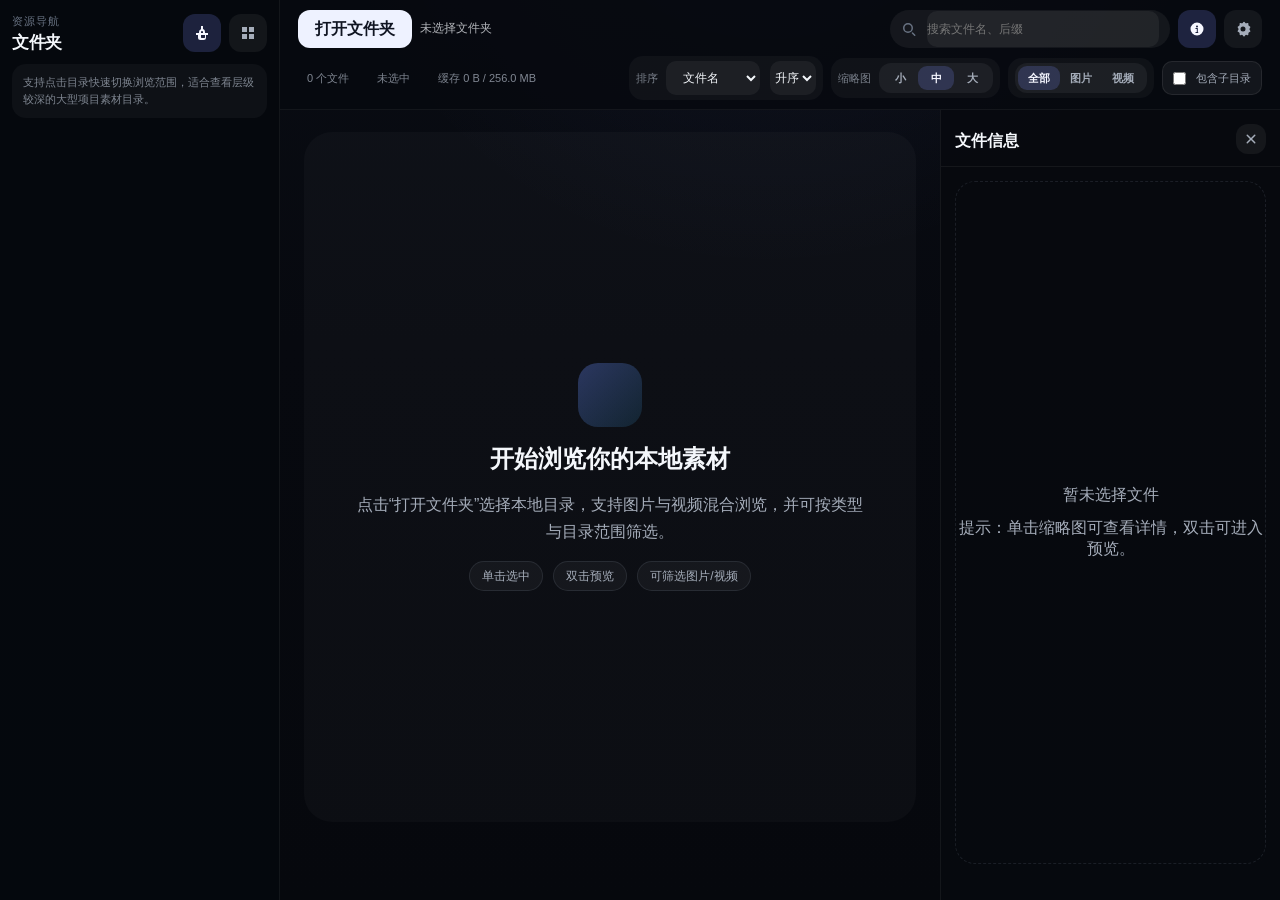
==== commit bb15401f: "feat: improve gallery viewer ux" ====
--- a/index.html
+++ b/index.html
@@ -50,13 +50,6 @@
             </button>
             <div class="path-meta">
               <div id="pathDisplay" class="breadcrumb">未选择文件夹</div>
-              <div class="toolbar-stats">
-                <span class="stat-pill" id="fileCount">0 个文件</span>
-                <span class="stat-pill" id="selectionStatus">未选中</span>
-                <span class="stat-pill" id="cacheStatus" title="缩略图缓存占用"
-                  >缓存 0 MB / 256 MB</span
-                >
-              </div>
             </div>
             <label class="search-field" for="searchInput">
               <span class="search-icon" aria-hidden="true"></span>
@@ -66,11 +59,39 @@
                 placeholder="搜索文件名、后缀"
               />
             </label>
-          </div>
-
-          <div id="settingsRow" class="toolbar-settings">
-            <div class="settings-group">
-              <span class="group-label">视图</span>
+            <div class="toolbar-quick-actions">
+              <button
+                id="toggleDetailBtn"
+                class="btn-icon active"
+                type="button"
+                title="显示文件详情"
+                aria-label="显示文件详情"
+              >
+                <span class="icon-info" aria-hidden="true"></span>
+              </button>
+              <button
+                id="settingsBtn"
+                class="btn-icon"
+                type="button"
+                title="高级设置"
+                aria-label="高级设置"
+                aria-expanded="false"
+              >
+                <span class="icon-settings" aria-hidden="true"></span>
+              </button>
+            </div>
+          </div>
+
+          <div class="toolbar-filters">
+            <div class="toolbar-status-inline">
+              <span class="stat-pill" id="fileCount">0 个文件</span>
+              <span class="stat-pill" id="selectionStatus">未选中</span>
+              <span class="stat-pill" id="cacheStatus" title="缩略图缓存占用"
+                >缓存 0 MB / 256 MB</span
+              >
+            </div>
+
+            <div class="settings-group compact toolbar-filter-group">
               <label class="field-inline"
                 >排序
                 <select id="sortSelect">
@@ -84,6 +105,9 @@
                 <option value="asc">升序</option>
                 <option value="desc">降序</option>
               </select>
+            </div>
+
+            <div class="settings-group compact toolbar-filter-group">
               <div class="field-inline">
                 <span>缩略图</span>
                 <div
@@ -117,8 +141,7 @@
               </div>
             </div>
 
-            <div class="settings-group">
-              <span class="group-label">范围</span>
+            <div class="settings-group compact toolbar-filter-group">
               <div
                 class="segmented"
                 id="typeFilterGroup"
@@ -147,30 +170,82 @@
                   视频
                 </button>
               </div>
-              <label class="toggle-field" for="includeSubfolders">
-                <input type="checkbox" id="includeSubfolders" />
-                <span>包含子目录</span>
+            </div>
+
+            <label class="toggle-field toolbar-toggle" for="includeSubfolders">
+              <input type="checkbox" id="includeSubfolders" />
+              <span>包含子目录</span>
+            </label>
+          </div>
+
+          <div id="settingsPanel" class="settings-panel" hidden>
+            <section id="restoreNotice" class="settings-menu-group restore-group" hidden>
+              <span class="group-label">上次目录</span>
+              <div class="restore-copy compact">
+                <strong id="restoreTitle">检测到上次打开的文件夹</strong>
+                <span id="restoreText">可恢复或清除这次记录。</span>
+              </div>
+              <div class="restore-actions">
+                <button id="restoreLastBtn" class="btn-secondary" type="button">
+                  恢复上次目录
+                </button>
+                <button id="skipRestoreBtn" class="btn-secondary" type="button">
+                  暂不恢复
+                </button>
+                <button id="forgetRestoreBtn" class="btn-secondary" type="button">
+                  忘记上次目录
+                </button>
+              </div>
+            </section>
+
+            <section class="settings-menu-group">
+              <span class="group-label">浏览范围</span>
+              <label class="toggle-field settings-menu-toggle" for="autoRestoreLastFolder">
+                <input type="checkbox" id="autoRestoreLastFolder" />
+                <span>启动时自动恢复上次目录</span>
               </label>
-            </div>
-
-            <div class="settings-actions">
-              <button id="refreshFolderBtn" class="btn-secondary" type="button">
-                刷新当前目录
+              <label class="toggle-field settings-menu-toggle" for="excludeCommonDirs">
+                <input type="checkbox" id="excludeCommonDirs" checked />
+                <span>排除工程目录</span>
+              </label>
+            </section>
+
+            <section class="settings-menu-group">
+              <span class="group-label">维护操作</span>
+              <div class="settings-menu-actions">
+                <button id="refreshFolderBtn" class="btn-secondary" type="button">
+                  刷新当前目录
+                </button>
+                <button id="clearCacheBtn" class="btn-secondary" type="button">
+                  清除缓存
+                </button>
+                <button id="forgetSavedFolderBtn" class="btn-secondary" type="button">
+                  忘记上次目录
+                </button>
+              </div>
+            </section>
+          </div>
+
+          <div id="scanProgress" class="scan-progress" hidden>
+            <div class="scan-progress-head">
+              <div class="scan-progress-copy">
+                <strong id="scanProgressLabel">正在扫描目录...</strong>
+                <span id="scanProgressMeta">已发现 0 个文件</span>
+              </div>
+              <button
+                id="cancelScanInlineBtn"
+                class="btn-secondary"
+                type="button"
+                hidden
+              >
+                取消扫描
               </button>
-              <button id="clearCacheBtn" class="btn-secondary" type="button">
-                清除缓存
-              </button>
-              <button
-                id="toggleDetailBtn"
-                class="btn-icon active"
-                type="button"
-                title="显示文件详情"
-                aria-label="显示文件详情"
-              >
-                <span class="icon-info" aria-hidden="true"></span>
-              </button>
-            </div>
-          </div>
+            </div>
+            <div class="scan-progress-track" aria-hidden="true">
+              <span id="scanProgressBar" class="scan-progress-bar"></span>
+            </div>
+          </div>
+
         </header>
 
         <section id="contentArea">
@@ -243,6 +318,10 @@
     <div id="loadingOverlay">
       <div class="loading-spinner"></div>
       <span id="loadingLabel">正在加载文件...</span>
+      <span id="loadingHint" class="loading-hint">大型目录扫描可能需要一些时间。</span>
+      <button id="cancelLoadingBtn" class="btn-secondary" type="button" hidden>
+        取消本次加载
+      </button>
     </div>
     <div id="toast"></div>
 
--- a/css/style.css
+++ b/css/style.css
@@ -39,6 +39,10 @@
   padding: 0;
 }
 
+[hidden] {
+  display: none !important;
+}
+
 html,
 body {
   height: 100%;
@@ -86,6 +90,7 @@
 .icon-tree,
 .icon-grid,
 .icon-info,
+.icon-settings,
 .icon-close,
 .icon-arrow-left,
 .icon-arrow-right {
@@ -116,6 +121,11 @@
   -webkit-mask-image: url("data:image/svg+xml,%3Csvg xmlns='http://www.w3.org/2000/svg' viewBox='0 0 16 16'%3E%3Cpath fill='black' d='M8 1.5A6.5 6.5 0 1 1 1.5 8 6.5 6.5 0 0 1 8 1.5Zm0 3a1 1 0 1 0 0 2 1 1 0 0 0 0-2Zm1.2 7.5v-1H8.8V7H6.5v1h1.3v3H6.5v1h4.7Z'/%3E%3C/svg%3E");
 }
 
+.icon-settings {
+  mask-image: url("data:image/svg+xml,%3Csvg xmlns='http://www.w3.org/2000/svg' viewBox='0 0 16 16'%3E%3Cpath fill='black' d='M9.6 1.05a.75.75 0 0 0-1.2 0l-.48.67a1.5 1.5 0 0 1-1.62.58l-.8-.23a.75.75 0 0 0-.92.77l.05.82A1.5 1.5 0 0 1 3.8 5.03l-.74.37a.75.75 0 0 0-.3 1.15l.48.67a1.5 1.5 0 0 1 0 1.76l-.48.67a.75.75 0 0 0 .3 1.15l.74.37a1.5 1.5 0 0 1 .83 1.37l-.05.82a.75.75 0 0 0 .92.77l.8-.23a1.5 1.5 0 0 1 1.62.58l.48.67a.75.75 0 0 0 1.2 0l.48-.67a1.5 1.5 0 0 1 1.62-.58l.8.23a.75.75 0 0 0 .92-.77l-.05-.82a1.5 1.5 0 0 1 .83-1.37l.74-.37a.75.75 0 0 0 .3-1.15l-.48-.67a1.5 1.5 0 0 1 0-1.76l.48-.67a.75.75 0 0 0-.3-1.15l-.74-.37a1.5 1.5 0 0 1-.83-1.37l.05-.82a.75.75 0 0 0-.92-.77l-.8.23a1.5 1.5 0 0 1-1.62-.58l-.48-.67ZM8 10.5A2.5 2.5 0 1 1 8 5.5a2.5 2.5 0 0 1 0 5Z'/%3E%3C/svg%3E");
+  -webkit-mask-image: url("data:image/svg+xml,%3Csvg xmlns='http://www.w3.org/2000/svg' viewBox='0 0 16 16'%3E%3Cpath fill='black' d='M9.6 1.05a.75.75 0 0 0-1.2 0l-.48.67a1.5 1.5 0 0 1-1.62.58l-.8-.23a.75.75 0 0 0-.92.77l.05.82A1.5 1.5 0 0 1 3.8 5.03l-.74.37a.75.75 0 0 0-.3 1.15l.48.67a1.5 1.5 0 0 1 0 1.76l-.48.67a.75.75 0 0 0 .3 1.15l.74.37a1.5 1.5 0 0 1 .83 1.37l-.05.82a.75.75 0 0 0 .92.77l.8-.23a1.5 1.5 0 0 1 1.62.58l.48.67a.75.75 0 0 0 1.2 0l.48-.67a1.5 1.5 0 0 1 1.62-.58l.8.23a.75.75 0 0 0 .92-.77l-.05-.82a1.5 1.5 0 0 1 .83-1.37l.74-.37a.75.75 0 0 0 .3-1.15l-.48-.67a1.5 1.5 0 0 1 0-1.76l.48-.67a.75.75 0 0 0-.3-1.15l-.74-.37a1.5 1.5 0 0 1-.83-1.37l.05-.82a.75.75 0 0 0-.92-.77l-.8.23a1.5 1.5 0 0 1-1.62-.58l-.48-.67ZM8 10.5A2.5 2.5 0 1 1 8 5.5a2.5 2.5 0 0 1 0 5Z'/%3E%3C/svg%3E");
+}
+
 .icon-close {
   mask-image: url("data:image/svg+xml,%3Csvg xmlns='http://www.w3.org/2000/svg' viewBox='0 0 16 16'%3E%3Cpath fill='black' d='M3.72 3.72a.75.75 0 0 1 1.06 0L8 6.94l3.22-3.22a.75.75 0 1 1 1.06 1.06L9.06 8l3.22 3.22a.75.75 0 0 1-1.06 1.06L8 9.06l-3.22 3.22a.75.75 0 0 1-1.06-1.06L6.94 8 3.72 4.78a.75.75 0 0 1 0-1.06Z'/%3E%3C/svg%3E");
   -webkit-mask-image: url("data:image/svg+xml,%3Csvg xmlns='http://www.w3.org/2000/svg' viewBox='0 0 16 16'%3E%3Cpath fill='black' d='M3.72 3.72a.75.75 0 0 1 1.06 0L8 6.94l3.22-3.22a.75.75 0 1 1 1.06 1.06L9.06 8l3.22 3.22a.75.75 0 0 1-1.06 1.06L8 9.06l-3.22 3.22a.75.75 0 0 1-1.06-1.06L6.94 8 3.72 4.78a.75.75 0 0 1 0-1.06Z'/%3E%3C/svg%3E");
@@ -305,11 +315,13 @@
 }
 
 .folder-item {
+  position: relative;
   width: 100%;
-  display: flex;
+  display: grid;
+  grid-template-columns: 18px 16px minmax(0, 1fr) auto;
   align-items: center;
   gap: 10px;
-  padding: 9px 11px;
+  padding: 9px 11px 9px calc(11px + (var(--folder-depth, 0) * 14px));
   border-radius: 12px;
   border: 1px solid transparent;
   color: var(--text-muted);
@@ -325,6 +337,17 @@
   margin-top: 4px;
 }
 
+.folder-item::before {
+  content: "";
+  position: absolute;
+  left: calc(18px + (var(--folder-depth, 0) * 14px));
+  top: -4px;
+  bottom: -4px;
+  width: 1px;
+  background: linear-gradient(180deg, rgba(108, 140, 255, 0.16), rgba(148, 163, 184, 0.06));
+  opacity: 0;
+}
+
 .folder-item:hover {
   color: var(--text);
   background: rgba(255, 255, 255, 0.05);
@@ -339,19 +362,26 @@
 }
 
 .folder-item.depth-1 {
-  padding-left: 24px;
+  --folder-depth: 1;
 }
 
 .folder-item.depth-2 {
-  padding-left: 36px;
+  --folder-depth: 2;
 }
 
 .folder-item.depth-3 {
-  padding-left: 48px;
+  --folder-depth: 3;
 }
 
 .folder-item.depth-4 {
-  padding-left: 60px;
+  --folder-depth: 4;
+}
+
+.folder-item.depth-1::before,
+.folder-item.depth-2::before,
+.folder-item.depth-3::before,
+.folder-item.depth-4::before {
+  opacity: 1;
 }
 
 .folder-chevron {
@@ -359,7 +389,7 @@
   height: 12px;
   color: var(--text-soft);
   flex: 0 0 auto;
-  opacity: 0;
+  opacity: 0.22;
   transform: rotate(-90deg);
 }
 
@@ -380,7 +410,7 @@
   min-width: 0;
   display: flex;
   flex-direction: column;
-  gap: 2px;
+  gap: 1px;
 }
 
 .folder-name {
@@ -396,20 +426,20 @@
 .folder-subtitle {
   display: block;
   font-size: 10px;
-  color: var(--text-soft);
+  color: rgba(134, 150, 176, 0.72);
   overflow: hidden;
   text-overflow: ellipsis;
   white-space: nowrap;
 }
 
 .folder-count {
-  margin-left: auto;
   flex: 0 0 auto;
-  padding: 4px 8px;
+  padding: 3px 7px;
   border-radius: 999px;
   background: rgba(255, 255, 255, 0.04);
-  color: var(--text-soft);
+  color: rgba(175, 189, 214, 0.9);
   font-size: 10px;
+  border: 1px solid rgba(148, 163, 184, 0.08);
 }
 
 /* main */
@@ -432,7 +462,7 @@
 }
 
 .toolbar-main,
-.toolbar-settings {
+.toolbar-filters {
   display: flex;
   align-items: center;
   gap: 12px;
@@ -440,12 +470,16 @@
   flex-wrap: wrap;
 }
 
+.toolbar-main {
+  justify-content: space-between;
+}
+
 .path-meta {
   min-width: 0;
   flex: 1;
   display: flex;
   flex-direction: column;
-  gap: 8px;
+  justify-content: center;
 }
 
 .breadcrumb {
@@ -470,12 +504,6 @@
   color: var(--accent-hover);
 }
 
-.toolbar-stats {
-  display: flex;
-  gap: 10px;
-  flex-wrap: wrap;
-}
-
 .stat-pill {
   display: inline-flex;
   align-items: center;
@@ -501,7 +529,7 @@
 }
 
 .search-field {
-  width: min(280px, 100%);
+  width: min(300px, 100%);
   display: flex;
   align-items: center;
   gap: 10px;
@@ -533,13 +561,137 @@
   flex: 0 0 auto;
 }
 
-.toolbar-settings {
+.toolbar-quick-actions {
+  display: inline-flex;
+  align-items: center;
+  gap: 8px;
+  margin-left: auto;
+}
+
+.toolbar-status-inline {
+  display: inline-flex;
+  align-items: center;
+  gap: 10px;
+  min-width: 0;
+  flex-wrap: wrap;
+}
+
+.toolbar-filters {
+  align-items: center;
   justify-content: space-between;
-  gap: 10px 12px;
-}
-
-.settings-group,
-.settings-actions {
+  gap: 10px;
+}
+
+.toolbar-status-inline {
+  flex: 1 1 320px;
+}
+
+.toolbar-filter-group {
+  flex: 0 0 auto;
+}
+
+.toolbar-toggle {
+  flex: 0 0 auto;
+  min-height: 34px;
+}
+
+.restore-copy {
+  min-width: 0;
+  display: flex;
+  flex-direction: column;
+  align-items: flex-start;
+  gap: 8px;
+}
+
+.restore-copy.compact {
+  gap: 4px;
+}
+
+.restore-copy strong {
+  font-size: 12px;
+  color: var(--text);
+}
+
+.restore-copy span {
+  font-size: 11px;
+  color: var(--text-soft);
+}
+
+.restore-actions {
+  display: flex;
+  gap: 8px;
+  flex-wrap: wrap;
+}
+
+.restore-actions .btn-secondary {
+  height: 32px;
+  padding: 0 12px;
+}
+
+.restore-group {
+  border-color: rgba(108, 140, 255, 0.14);
+  background: linear-gradient(135deg, rgba(108, 140, 255, 0.08), rgba(56, 189, 248, 0.04));
+}
+
+.scan-progress {
+  display: flex;
+  flex-direction: column;
+  gap: 8px;
+  padding: 10px 12px;
+  border-radius: 14px;
+  border: 1px solid rgba(148, 163, 184, 0.12);
+  background: rgba(255, 255, 255, 0.03);
+}
+
+.scan-progress-head {
+  display: flex;
+  align-items: center;
+  justify-content: space-between;
+  gap: 12px;
+}
+
+.scan-progress-copy {
+  min-width: 0;
+  display: flex;
+  flex-direction: column;
+  gap: 4px;
+}
+
+.scan-progress-copy strong {
+  font-size: 12px;
+  color: var(--text);
+}
+
+.scan-progress-copy span {
+  font-size: 11px;
+  color: var(--text-muted);
+}
+
+.scan-progress-track {
+  position: relative;
+  overflow: hidden;
+  height: 8px;
+  border-radius: 999px;
+  background: rgba(255, 255, 255, 0.06);
+  border: 1px solid rgba(148, 163, 184, 0.08);
+}
+
+.scan-progress-bar {
+  position: absolute;
+  inset: 0 auto 0 0;
+  width: 0;
+  border-radius: inherit;
+  background: linear-gradient(90deg, var(--accent), #5ac8fa);
+  box-shadow: 0 0 18px rgba(108, 140, 255, 0.28);
+  transition: width 0.18s ease;
+}
+
+.scan-progress-bar.is-indeterminate {
+  width: 34%;
+  animation: scan-progress-indeterminate 1.3s linear infinite;
+}
+
+.settings-group {
   display: flex;
   align-items: center;
   gap: 10px;
@@ -553,8 +705,8 @@
   border: 1px solid rgba(148, 163, 184, 0.08);
 }
 
-.settings-actions {
-  margin-left: auto;
+.settings-group.compact {
+  padding: 6px 8px;
 }
 
 .group-label {
@@ -573,7 +725,7 @@
 
 .field-inline select,
 .field-inline input[type="number"],
-.toolbar-settings > select {
+.toolbar-filters > select {
   padding: 0 12px;
 }
 
@@ -631,6 +783,46 @@
   accent-color: var(--accent);
 }
 
+.settings-panel {
+  width: 100%;
+  display: grid;
+  grid-template-columns: repeat(auto-fit, minmax(220px, 1fr));
+  gap: 12px;
+  padding: 12px;
+  border-radius: 14px;
+  border: 1px solid rgba(148, 163, 184, 0.14);
+  background: rgba(255, 255, 255, 0.025);
+}
+
+.settings-menu-group {
+  display: flex;
+  gap: 8px;
+  padding: 10px;
+  border-radius: 12px;
+  border: 1px solid rgba(148, 163, 184, 0.08);
+  background: rgba(255, 255, 255, 0.025);
+}
+
+.settings-menu-toggle {
+  width: 100%;
+  justify-content: flex-start;
+}
+
+.settings-menu-actions {
+  display: grid;
+  gap: 8px;
+}
+
+.settings-menu-actions .btn-secondary {
+  width: 100%;
+  justify-content: flex-start;
+}
+
+.settings-menu-actions .btn-secondary:disabled {
+  opacity: 0.56;
+  cursor: not-allowed;
+}
+
 /* content */
 #contentArea {
   flex: 1;
@@ -649,6 +841,12 @@
 #gallery {
   display: grid;
   gap: var(--thumb-gap);
+  align-content: start;
+  justify-content: stretch;
+}
+
+#gallery.is-single {
+  justify-content: start;
 }
 
 .gallery-message {
@@ -666,6 +864,7 @@
   overflow: hidden;
   display: flex;
   flex-direction: column;
+  width: min(100%, 420px);
   border-radius: var(--radius-lg);
   border: 1px solid rgba(148, 163, 184, 0.12);
   background: linear-gradient(180deg, rgba(28, 36, 54, 0.96), rgba(20, 27, 42, 0.94));
@@ -677,6 +876,21 @@
     box-shadow 0.18s var(--easing);
 }
 
+.thumb-card.is-pending .thumb-img-wrap::before {
+  content: "";
+  position: absolute;
+  inset: 12px;
+  border-radius: 16px;
+  background: linear-gradient(
+    90deg,
+    rgba(255, 255, 255, 0.03) 0%,
+    rgba(255, 255, 255, 0.08) 40%,
+    rgba(255, 255, 255, 0.03) 100%
+  );
+  background-size: 220% 100%;
+  animation: skeleton-shimmer 1.2s linear infinite;
+}
+
 .thumb-card:hover {
   transform: translateY(-2px);
   border-color: rgba(148, 163, 184, 0.22);
@@ -751,6 +965,28 @@
 
 .thumb-img.is-ready {
   opacity: 1;
+}
+
+.thumb-card.is-pending .thumb-dimension,
+.thumb-card.is-pending .thumb-size {
+  color: transparent;
+  border-radius: 999px;
+  background: linear-gradient(
+    90deg,
+    rgba(255, 255, 255, 0.04) 0%,
+    rgba(255, 255, 255, 0.1) 50%,
+    rgba(255, 255, 255, 0.04) 100%
+  );
+  background-size: 220% 100%;
+  animation: skeleton-shimmer 1.2s linear infinite;
+}
+
+.thumb-card.is-pending .thumb-dimension {
+  min-width: 96px;
+}
+
+.thumb-card.is-pending .thumb-size {
+  min-width: 48px;
 }
 
 .format-badge,
@@ -1261,6 +1497,24 @@
   color: var(--text-muted);
 }
 
+@keyframes skeleton-shimmer {
+  0% {
+    background-position: 200% 0;
+  }
+  100% {
+    background-position: -200% 0;
+  }
+}
+
+@keyframes scan-progress-indeterminate {
+  0% {
+    transform: translateX(-120%);
+  }
+  100% {
+    transform: translateX(320%);
+  }
+}
+
 /* feedback */
 #loadingOverlay {
   position: fixed;
@@ -1288,6 +1542,18 @@
   border: 3px solid rgba(255, 255, 255, 0.1);
   border-top-color: var(--accent);
   animation: spin 0.9s linear infinite;
+}
+
+.loading-hint {
+  max-width: min(520px, calc(100vw - 48px));
+  font-size: 12px;
+  line-height: 1.6;
+  text-align: center;
+  color: var(--text-soft);
+}
+
+#cancelLoadingBtn {
+  min-width: 132px;
 }
 
 @keyframes spin {
@@ -1354,6 +1620,43 @@
     display: none;
   }
 
+  .restore-notice {
+    align-items: flex-start;
+    flex-direction: column;
+  }
+
+  .restore-copy {
+    align-items: flex-start;
+    flex-direction: column;
+    gap: 2px;
+  }
+
+  .scan-progress-head {
+    align-items: flex-start;
+    flex-direction: column;
+  }
+
+  .toolbar-main {
+    align-items: stretch;
+  }
+
+  .toolbar-quick-actions {
+    margin-left: 0;
+  }
+
+  .settings-group.compact,
+  .settings-group {
+    width: 100%;
+  }
+
+  .toolbar-filters {
+    align-items: stretch;
+  }
+
+  .settings-panel {
+    grid-template-columns: 1fr;
+  }
+
   .search-field {
     width: 100%;
   }
@@ -1362,3 +1665,591 @@
     display: none;
   }
 }
+
+/* media product polish */
+:root {
+  --bg-app: #07090f;
+  --bg-panel: #0c1018;
+  --bg-panel-strong: #111722;
+  --bg-surface: #151b27;
+  --bg-surface-hover: #1a2230;
+  --bg-soft: rgba(255, 255, 255, 0.045);
+  --bg-soft-strong: rgba(255, 255, 255, 0.075);
+  --border: rgba(255, 255, 255, 0.08);
+  --border-strong: rgba(255, 255, 255, 0.14);
+  --text: #f4f7fb;
+  --text-muted: #a5adba;
+  --text-soft: #687282;
+  --accent: #7d8dff;
+  --accent-hover: #9aa7ff;
+  --accent-soft: rgba(125, 141, 255, 0.14);
+  --accent-ring: rgba(125, 141, 255, 0.18);
+  --shadow-soft: 0 18px 48px rgba(0, 0, 0, 0.28);
+  --shadow-card: none;
+  --radius-lg: 16px;
+}
+
+body {
+  background: #07090f;
+}
+
+.app-shell {
+  background:
+    radial-gradient(circle at 60% -20%, rgba(125, 141, 255, 0.08), transparent 34%),
+    linear-gradient(180deg, #090c13 0%, #07090f 38%, #06080d 100%);
+}
+
+.btn-primary,
+.btn-secondary,
+.btn-icon,
+.segmented-btn,
+select,
+input[type="number"],
+input[type="text"] {
+  border-color: transparent;
+  box-shadow: none;
+}
+
+.btn-primary {
+  height: 38px;
+  min-width: 106px;
+  background: #eef2ff;
+  color: #101522;
+  box-shadow: none;
+}
+
+.btn-primary:hover {
+  background: #fff;
+  transform: translateY(-1px);
+}
+
+.btn-secondary,
+.btn-icon,
+select,
+input[type="number"],
+input[type="text"],
+.segmented,
+.toggle-field {
+  background: rgba(255, 255, 255, 0.055);
+}
+
+.btn-secondary:hover,
+.btn-icon:hover,
+.segmented-btn:hover,
+.toggle-field:hover {
+  background: rgba(255, 255, 255, 0.085);
+  border-color: transparent;
+}
+
+.btn-icon.active,
+.segmented-btn.active {
+  background: rgba(125, 141, 255, 0.2);
+  color: #f6f7ff;
+  border-color: transparent;
+  box-shadow: none;
+}
+
+#sidebar {
+  width: 280px;
+  min-width: 250px;
+  padding: 14px 12px;
+  gap: 10px;
+  background: rgba(5, 8, 14, 0.92);
+  border-right: 1px solid rgba(255, 255, 255, 0.055);
+  box-shadow: none;
+}
+
+.sidebar-title {
+  font-size: 17px;
+  letter-spacing: -0.02em;
+}
+
+.sidebar-hint {
+  padding: 9px 10px;
+  background: rgba(255, 255, 255, 0.035);
+  border-color: transparent;
+  color: rgba(165, 173, 186, 0.74);
+}
+
+.folder-item {
+  grid-template-columns: 16px 15px minmax(0, 1fr) auto;
+  gap: 8px;
+  padding: 8px 10px 8px calc(10px + (var(--folder-depth, 0) * 13px));
+  border-radius: 10px;
+  border-color: transparent;
+  color: rgba(165, 173, 186, 0.78);
+}
+
+.folder-item::before {
+  background: rgba(255, 255, 255, 0.08);
+}
+
+.folder-item:hover {
+  color: rgba(244, 247, 251, 0.92);
+  background: rgba(255, 255, 255, 0.045);
+  border-color: transparent;
+}
+
+.folder-item.active {
+  color: #fff;
+  background: rgba(125, 141, 255, 0.14);
+  border-color: transparent;
+  box-shadow: none;
+}
+
+.folder-icon {
+  color: rgba(125, 141, 255, 0.86);
+}
+
+.folder-name {
+  font-weight: 560;
+}
+
+.folder-subtitle {
+  color: rgba(104, 114, 130, 0.68);
+}
+
+.folder-count {
+  padding: 2px 6px;
+  background: rgba(255, 255, 255, 0.045);
+  border-color: transparent;
+  color: rgba(165, 173, 186, 0.72);
+}
+
+#main {
+  background: transparent;
+}
+
+.topbar {
+  padding: 10px 18px 9px;
+  gap: 8px;
+  background: rgba(7, 9, 15, 0.84);
+  border-bottom: 1px solid rgba(255, 255, 255, 0.05);
+  backdrop-filter: none;
+  -webkit-backdrop-filter: none;
+}
+
+.toolbar-main,
+.toolbar-filters {
+  gap: 8px;
+}
+
+.breadcrumb {
+  min-height: 18px;
+  font-size: 12px;
+  color: rgba(244, 247, 251, 0.72);
+}
+
+.stat-pill {
+  min-height: 24px;
+  padding: 0 8px;
+  border-color: transparent;
+  background: transparent;
+  color: rgba(165, 173, 186, 0.76);
+  font-size: 11px;
+}
+
+.search-field {
+  width: min(280px, 100%);
+  padding: 0 10px;
+  border-color: transparent;
+  border-radius: 999px;
+  background: rgba(255, 255, 255, 0.055);
+}
+
+.search-field input {
+  height: 36px;
+}
+
+.search-field:focus-within {
+  border-color: transparent;
+  background: rgba(255, 255, 255, 0.085);
+  box-shadow: 0 0 0 3px rgba(125, 141, 255, 0.14);
+}
+
+.settings-group {
+  padding: 4px 6px;
+  border-color: transparent;
+  background: rgba(255, 255, 255, 0.035);
+}
+
+.settings-group.compact {
+  padding: 4px 6px;
+}
+
+.field-inline {
+  color: rgba(165, 173, 186, 0.72);
+}
+
+.segmented {
+  padding: 2px;
+  border-color: transparent;
+}
+
+.segmented-btn {
+  height: 24px;
+  padding: 0 10px;
+  font-size: 11px;
+}
+
+#thumbPresetGroup .segmented-btn {
+  min-width: 36px;
+}
+
+.settings-panel {
+  padding: 10px;
+  gap: 10px;
+  border-color: transparent;
+  background: rgba(255, 255, 255, 0.035);
+  align-items: start;
+}
+
+.settings-menu-group,
+.restore-group {
+  padding: 10px;
+  border-color: transparent;
+  background: rgba(255, 255, 255, 0.035);
+}
+
+.restore-group {
+  background: rgba(125, 141, 255, 0.08);
+}
+
+.settings-panel .group-label {
+  font-size: 10px;
+  line-height: 1;
+  letter-spacing: 0.02em;
+  text-transform: none;
+  color: rgba(165, 173, 186, 0.62);
+}
+
+.settings-panel .settings-menu-group {
+  gap: 7px;
+  min-width: 0;
+  align-items: flex-start;
+}
+
+.settings-panel .toggle-field,
+.settings-panel .settings-menu-toggle {
+  width: auto;
+  align-self: flex-start;
+  min-height: 28px;
+  padding: 0 9px;
+  gap: 7px;
+  border-radius: 999px;
+  background: rgba(255, 255, 255, 0.04);
+  color: rgba(244, 247, 251, 0.76);
+  font-size: 11px;
+  line-height: 1;
+}
+
+.settings-panel .toggle-field input {
+  width: 13px;
+  height: 13px;
+  flex: 0 0 auto;
+}
+
+.settings-menu-actions {
+  display: flex;
+  align-items: center;
+  gap: 8px;
+  flex-wrap: wrap;
+}
+
+.settings-menu-actions .btn-secondary {
+  width: auto;
+  height: 28px;
+  min-width: 0;
+  justify-content: center;
+  padding: 0 10px;
+  border-radius: 999px;
+  background: rgba(255, 255, 255, 0.045);
+  color: rgba(244, 247, 251, 0.74);
+  font-size: 11px;
+  line-height: 1;
+}
+
+.settings-menu-actions .btn-secondary:hover {
+  background: rgba(255, 255, 255, 0.08);
+  color: rgba(244, 247, 251, 0.92);
+}
+
+.restore-actions {
+  gap: 7px;
+}
+
+.restore-actions .btn-secondary {
+  height: 28px;
+  padding: 0 10px;
+  border-radius: 999px;
+  font-size: 11px;
+}
+
+.restore-copy strong {
+  font-size: 11px;
+}
+
+.restore-copy span {
+  font-size: 10px;
+}
+
+.scan-progress {
+  padding: 8px 10px;
+  border-color: transparent;
+  background: rgba(255, 255, 255, 0.035);
+}
+
+#galleryWrap {
+  padding: 22px 24px 30px;
+}
+
+#gallery {
+  gap: calc(var(--thumb-gap) + 2px);
+}
+
+.thumb-card {
+  overflow: hidden;
+  width: min(100%, 420px);
+  border: 1px solid transparent;
+  border-radius: 18px;
+  background: transparent;
+  padding: 3px;
+  box-shadow: none;
+  transition:
+    transform 0.18s var(--easing),
+    background 0.18s var(--easing),
+    border-color 0.18s var(--easing);
+}
+
+.thumb-card:hover {
+  transform: translateY(-3px);
+  border-color: transparent;
+}
+
+.thumb-card.selected {
+  transform: translateY(-3px);
+  border-color: rgba(125, 141, 255, 0.7);
+  background: rgba(125, 141, 255, 0.12);
+  box-shadow: 0 12px 24px rgba(0, 0, 0, 0.16);
+}
+
+.thumb-card.selected::before,
+.thumb-card.is-open::after {
+  display: none;
+}
+
+.thumb-img-wrap {
+  height: var(--thumb-frame-h);
+  border-radius: 16px;
+  background: #10141d;
+  box-shadow: inset 0 0 0 1px rgba(255, 255, 255, 0.045);
+  transition:
+    transform 0.22s var(--easing),
+    box-shadow 0.22s var(--easing),
+    opacity 0.22s var(--easing);
+}
+
+.thumb-card:hover .thumb-img-wrap {
+  box-shadow:
+    inset 0 0 0 1px rgba(255, 255, 255, 0.075),
+    0 14px 28px rgba(0, 0, 0, 0.18);
+}
+
+.thumb-card.selected .thumb-img-wrap {
+  box-shadow:
+    inset 0 0 0 1px rgba(255, 255, 255, 0.055),
+    0 14px 30px rgba(0, 0, 0, 0.22);
+}
+
+.thumb-img-wrap img {
+  transition: transform 0.28s var(--easing), opacity 0.18s ease;
+}
+
+.thumb-card:hover .thumb-img-wrap img {
+  transform: scale(1.025);
+}
+
+.thumb-card.is-video .thumb-img-wrap::after {
+  background: linear-gradient(180deg, transparent 48%, rgba(0, 0, 0, 0.48) 100%);
+}
+
+.thumb-body {
+  gap: 5px;
+  padding: 9px 2px 1px;
+  background: transparent;
+  border-top: 0;
+}
+
+.thumb-card.selected .thumb-body {
+  background: transparent;
+  border-top-color: transparent;
+}
+
+.thumb-name {
+  font-weight: 560;
+  color: rgba(244, 247, 251, 0.92);
+}
+
+.thumb-meta,
+.thumb-submeta {
+  color: rgba(165, 173, 186, 0.64);
+}
+
+.format-badge,
+.video-badge {
+  min-height: 21px;
+  padding: 0 7px;
+  border: 0;
+  background: rgba(0, 0, 0, 0.58);
+  backdrop-filter: none;
+  -webkit-backdrop-filter: none;
+  color: rgba(255, 255, 255, 0.86);
+  font-size: 10px;
+  letter-spacing: 0.02em;
+}
+
+.format-badge {
+  top: 9px;
+  right: 9px;
+}
+
+.video-badge {
+  left: 9px;
+  bottom: 9px;
+}
+
+.video-play {
+  width: 54px;
+  height: 54px;
+  background: rgba(0, 0, 0, 0.42);
+  border: 0;
+  box-shadow: none;
+  backdrop-filter: none;
+  -webkit-backdrop-filter: none;
+  opacity: 0.86;
+  transform: scale(0.96);
+  transition: transform 0.2s var(--easing), opacity 0.2s var(--easing);
+}
+
+.thumb-card:hover .video-play {
+  opacity: 1;
+  transform: scale(1);
+}
+
+#emptyState,
+.gallery-message {
+  border-color: transparent;
+  background: rgba(255, 255, 255, 0.025);
+}
+
+#detailPanel {
+  background: rgba(7, 9, 15, 0.92);
+  border-left: 1px solid rgba(255, 255, 255, 0.055);
+  backdrop-filter: none;
+  -webkit-backdrop-filter: none;
+}
+
+.detail-header {
+  padding: 14px 14px 12px;
+  border-bottom-color: rgba(255, 255, 255, 0.055);
+}
+
+#detailContent {
+  padding: 14px;
+}
+
+.detail-section {
+  padding: 12px;
+  border-color: transparent;
+  background: rgba(255, 255, 255, 0.035);
+}
+
+.detail-section-title {
+  color: rgba(165, 173, 186, 0.62);
+}
+
+.detail-preview {
+  border: 0;
+  background: #10141d;
+}
+
+.detail-name {
+  font-weight: 650;
+}
+
+.detail-label {
+  color: rgba(165, 173, 186, 0.62);
+}
+
+.detail-value {
+  color: rgba(244, 247, 251, 0.86);
+}
+
+#modal {
+  background: rgba(0, 0, 0, 0.86);
+  backdrop-filter: none;
+  -webkit-backdrop-filter: none;
+}
+
+.modal-close,
+.modal-nav,
+.modal-info {
+  border-color: transparent;
+  background: rgba(10, 12, 18, 0.78);
+  backdrop-filter: none;
+  -webkit-backdrop-filter: none;
+}
+
+#toast {
+  border-color: transparent;
+  box-shadow: none;
+}
+
+@media (max-width: 1180px) {
+  #sidebar {
+    width: 260px;
+    min-width: 240px;
+  }
+
+  #detailPanel.open {
+    width: 300px;
+    min-width: 280px;
+  }
+}
+
+@media (max-width: 960px) {
+  #sidebar {
+    display: none;
+  }
+
+  .toolbar-main {
+    align-items: stretch;
+  }
+
+  .toolbar-quick-actions {
+    margin-left: 0;
+  }
+
+  .settings-group.compact,
+  .settings-group {
+    width: 100%;
+  }
+
+  .toolbar-filters,
+  .scan-progress-head {
+    align-items: stretch;
+    flex-direction: column;
+  }
+
+  .settings-panel {
+    grid-template-columns: 1fr;
+  }
+
+  .search-field {
+    width: 100%;
+  }
+
+  #detailPanel {
+    display: none;
+  }
+}
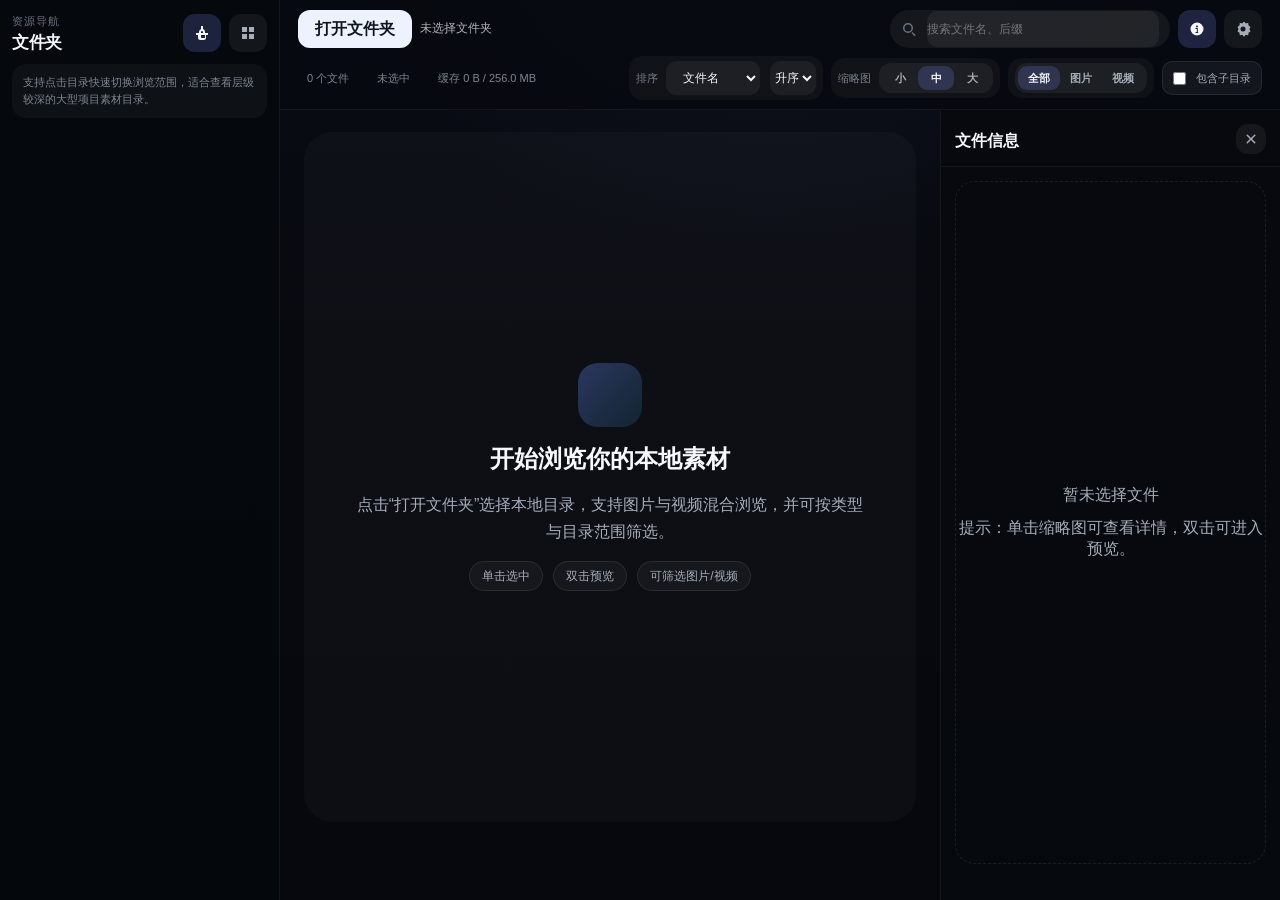
==== commit 588fe3e1: "feat(gallery): refine media wall experience Improve thumbnail card layout, stabilize small-image rev" ====
--- a/index.html
+++ b/index.html
@@ -40,6 +40,16 @@
           支持点击目录快速切换浏览范围，适合查看层级较深的大型项目素材目录。
         </div>
         <div id="folderList"></div>
+        <section id="currentLevelPanel" class="current-level-panel" hidden>
+          <div class="current-level-head">
+            <span class="group-label">当前层级</span>
+            <span id="currentLevelCount" class="current-level-count">0 个子文件夹</span>
+          </div>
+          <p id="currentLevelSummary" class="current-level-summary">
+            选择目录后，这里会显示当前目录的直接子文件夹。
+          </p>
+          <div id="currentLevelList" class="current-level-list"></div>
+        </section>
       </aside>
 
       <main id="main">
@@ -201,7 +211,7 @@
             <section class="settings-menu-group">
               <span class="group-label">浏览范围</span>
               <label class="toggle-field settings-menu-toggle" for="autoRestoreLastFolder">
-                <input type="checkbox" id="autoRestoreLastFolder" />
+                <input type="checkbox" id="autoRestoreLastFolder" checked />
                 <span>启动时自动恢复上次目录</span>
               </label>
               <label class="toggle-field settings-menu-toggle" for="excludeCommonDirs">
--- a/css/style.css
+++ b/css/style.css
@@ -344,7 +344,7 @@
   top: -4px;
   bottom: -4px;
   width: 1px;
-  background: linear-gradient(180deg, rgba(108, 140, 255, 0.16), rgba(148, 163, 184, 0.06));
+  background: rgba(148, 163, 184, 0.08);
   opacity: 0;
 }
 
@@ -440,6 +440,90 @@
   color: rgba(175, 189, 214, 0.9);
   font-size: 10px;
   border: 1px solid rgba(148, 163, 184, 0.08);
+}
+
+.current-level-panel {
+  margin-top: 4px;
+  padding: 10px;
+  border-radius: 16px;
+  background: rgba(255, 255, 255, 0.032);
+  border: 1px solid rgba(148, 163, 184, 0.07);
+}
+
+.current-level-head {
+  display: flex;
+  align-items: center;
+  justify-content: space-between;
+  gap: 10px;
+  margin-bottom: 8px;
+}
+
+.current-level-count {
+  color: rgba(134, 150, 176, 0.78);
+  font-size: 10px;
+}
+
+.current-level-summary {
+  margin-bottom: 8px;
+  color: rgba(175, 189, 214, 0.78);
+  font-size: 11px;
+  line-height: 1.45;
+}
+
+.current-level-list {
+  display: grid;
+  gap: 5px;
+}
+
+.current-level-item {
+  width: 100%;
+  min-height: 38px;
+  display: grid;
+  grid-template-columns: minmax(0, 1fr) auto;
+  align-items: center;
+  gap: 10px;
+  padding: 0 10px;
+  border: 1px solid transparent;
+  border-radius: 13px;
+  background: rgba(255, 255, 255, 0.025);
+  color: var(--text-muted);
+  text-align: left;
+  cursor: pointer;
+  transition:
+    background 0.16s var(--easing),
+    border-color 0.16s var(--easing),
+    color 0.16s var(--easing),
+    transform 0.16s var(--easing);
+}
+
+.current-level-item:hover {
+  color: var(--text);
+  background: rgba(255, 255, 255, 0.055);
+  border-color: rgba(148, 163, 184, 0.1);
+  transform: translateY(-1px);
+}
+
+.current-level-item.active {
+  color: var(--text);
+  background: rgba(108, 140, 255, 0.14);
+  border-color: rgba(108, 140, 255, 0.24);
+}
+
+.current-level-name {
+  overflow: hidden;
+  text-overflow: ellipsis;
+  white-space: nowrap;
+  font-size: 12px;
+  font-weight: 650;
+}
+
+.current-level-empty {
+  padding: 9px 10px;
+  border-radius: 13px;
+  color: rgba(134, 150, 176, 0.78);
+  background: rgba(255, 255, 255, 0.025);
+  font-size: 11px;
+  line-height: 1.45;
 }
 
 /* main */
@@ -785,8 +869,10 @@
 
 .settings-panel {
   width: 100%;
-  display: grid;
-  grid-template-columns: repeat(auto-fit, minmax(220px, 1fr));
+  display: flex;
+  align-items: flex-start;
+  justify-content: flex-start;
+  flex-wrap: wrap;
   gap: 12px;
   padding: 12px;
   border-radius: 14px;
@@ -1926,13 +2012,19 @@
 .settings-panel .settings-menu-group {
   gap: 7px;
   min-width: 0;
-  align-items: flex-start;
+  width: fit-content;
+  flex: 0 0 auto;
+  align-items: center;
+  justify-content: flex-start;
 }
 
 .settings-panel .toggle-field,
 .settings-panel .settings-menu-toggle {
   width: auto;
+  display: inline-grid;
+  grid-template-columns: 13px minmax(0, max-content);
   align-self: flex-start;
+  align-items: center;
   min-height: 28px;
   padding: 0 9px;
   gap: 7px;
@@ -1940,13 +2032,21 @@
   background: rgba(255, 255, 255, 0.04);
   color: rgba(244, 247, 251, 0.76);
   font-size: 11px;
-  line-height: 1;
+  line-height: 1.35;
 }
 
 .settings-panel .toggle-field input {
   width: 13px;
   height: 13px;
   flex: 0 0 auto;
+  margin: 0;
+}
+
+.settings-panel .toggle-field span {
+  min-width: 0;
+  overflow: hidden;
+  text-overflow: ellipsis;
+  white-space: nowrap;
 }
 
 .settings-menu-actions {
@@ -2136,6 +2236,180 @@
   transform: scale(1);
 }
 
+/* Google Photos wall: separate media, metadata, and selection boundaries. */
+#gallery {
+  gap: max(10px, var(--thumb-gap));
+}
+
+.thumb-card {
+  width: 100%;
+  overflow: visible;
+  padding: 4px;
+  border: 0;
+  border-radius: 18px;
+  background: transparent;
+  box-shadow: none;
+  transform: none;
+  transition:
+    transform 0.18s var(--easing),
+    box-shadow 0.18s var(--easing),
+    background 0.18s var(--easing);
+}
+
+.thumb-card:hover {
+  transform: translateY(-1px);
+  background: rgba(255, 255, 255, 0.025);
+}
+
+.thumb-card.selected {
+  transform: none;
+  background: rgba(123, 140, 255, 0.08);
+  box-shadow: 0 10px 28px rgba(0, 0, 0, 0.18);
+}
+
+.thumb-card.selected::before {
+  display: none;
+}
+
+.thumb-card.is-open::after {
+  display: none;
+}
+
+.thumb-img-wrap {
+  position: relative;
+  display: flex;
+  align-items: center;
+  justify-content: center;
+  overflow: hidden;
+  height: auto;
+  aspect-ratio: 1 / 1;
+  border-radius: 16px;
+  background: #11151d;
+  box-shadow: none;
+}
+
+.thumb-card:hover .thumb-img-wrap,
+.thumb-card.selected .thumb-img-wrap {
+  box-shadow: none;
+}
+
+.thumb-card.selected .thumb-img-wrap {
+  box-shadow: 0 0 0 3px var(--accent), 0 10px 24px rgba(0, 0, 0, 0.22);
+}
+
+.thumb-img-wrap img {
+  width: 100%;
+  height: 100%;
+  max-width: 100%;
+  max-height: 100%;
+  object-fit: contain;
+  transform: none;
+  transition: opacity 0.18s ease;
+}
+
+.thumb-img-wrap.is-small-media img {
+  width: auto;
+  height: auto;
+  object-fit: contain;
+}
+
+.thumb-card:hover .thumb-img-wrap img,
+.thumb-card:hover .thumb-img-wrap.is-small-media img {
+  transform: none;
+}
+
+.thumb-body {
+  position: static;
+  z-index: auto;
+  gap: 4px;
+  min-height: 36px;
+  padding: 8px 2px 0;
+  border: 0;
+  background: transparent;
+  opacity: 1;
+  transform: none;
+  transition: color 0.16s var(--easing);
+}
+
+.thumb-card:hover .thumb-body,
+.thumb-card.selected .thumb-body,
+.thumb-card:focus-visible .thumb-body {
+  opacity: 1;
+  transform: none;
+}
+
+.thumb-card.selected .thumb-body {
+  background: transparent;
+}
+
+.thumb-name {
+  color: rgba(244, 247, 251, 0.92);
+  font-size: 12px;
+  font-weight: 600;
+  line-height: 1.28;
+  text-shadow: none;
+}
+
+.thumb-meta {
+  display: flex;
+  align-items: center;
+  justify-content: space-between;
+  gap: 8px;
+  color: rgba(165, 173, 186, 0.62);
+  font-size: 10px;
+  line-height: 1.2;
+}
+
+.thumb-dimension,
+.thumb-size {
+  overflow: hidden;
+  text-overflow: ellipsis;
+  white-space: nowrap;
+}
+
+.thumb-size {
+  flex: 0 0 auto;
+}
+
+.thumb-submeta {
+  display: none;
+}
+
+.format-badge {
+  top: 8px;
+  right: 8px;
+  min-height: 20px;
+  padding: 0 7px;
+  border: 0;
+  background: rgba(0, 0, 0, 0.56);
+  color: rgba(255, 255, 255, 0.86);
+  opacity: 0;
+  transition: opacity 0.16s var(--easing);
+}
+
+.thumb-card:hover .format-badge,
+.thumb-card.selected .format-badge,
+.thumb-card:focus-visible .format-badge {
+  opacity: 1;
+}
+
+.thumb-card.is-video .thumb-img-wrap::after {
+  background: linear-gradient(180deg, transparent 55%, rgba(0, 0, 0, 0.4) 100%);
+}
+
+.video-play {
+  width: 44px;
+  height: 44px;
+  background: rgba(0, 0, 0, 0.38);
+  opacity: 0.88;
+}
+
+.video-play::before {
+  border-top-width: 8px;
+  border-bottom-width: 8px;
+  border-left-width: 13px;
+}
+
 #emptyState,
 .gallery-message {
   border-color: transparent;
